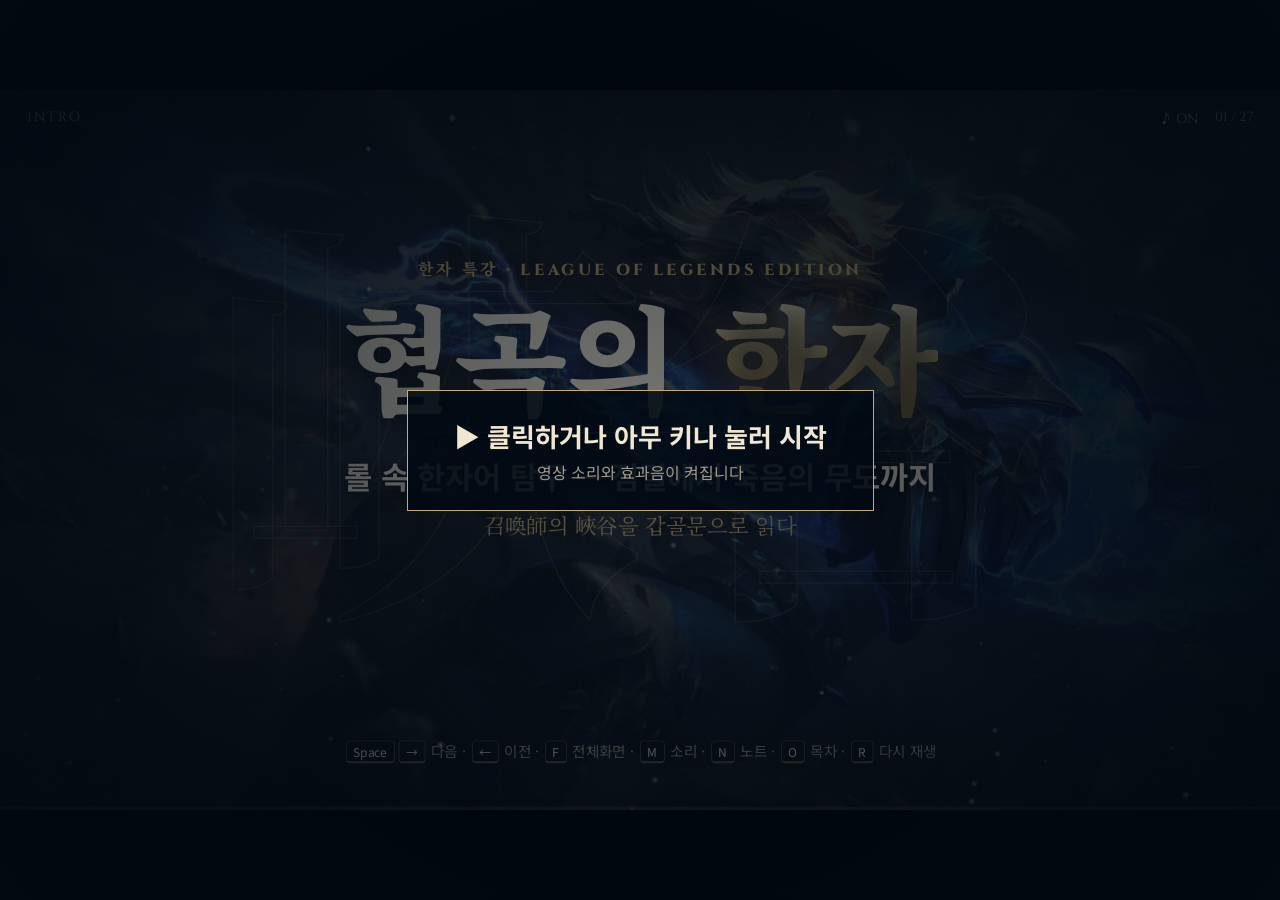
==== lol-hanja/index.html @ 1fd892d0 "Add LoL hanja lecture deck (롤 속 한자어 탐구) Browser-based presentation that layers particle, flash and s" ====
<!doctype html>
<html lang="ko">
<head>
<meta charset="utf-8">
<meta name="viewport" content="width=device-width, initial-scale=1">
<title>협곡의 한자 — 롤 속 한자어 탐구</title>
<link rel="preconnect" href="https://fonts.googleapis.com">
<link rel="preconnect" href="https://fonts.gstatic.com" crossorigin>
<link href="https://fonts.googleapis.com/css2?family=Cinzel:wght@600;800&family=Noto+Sans+KR:wght@400;500;700;900&family=Noto+Serif+KR:wght@500;700;900&display=swap" rel="stylesheet">
<link rel="stylesheet" href="css/deck.css">
</head>
<body>
<div id="viewport">
<div id="stage">
<div id="shaker">
<div id="scenes">

<!-- ═══════════════════════════ INTRO ═══════════════════════════ -->

<section class="scene" data-id="title" data-title="타이틀" data-chapter="INTRO">
  <div class="bg">
    <img class="full kb" src="assets/img/splash_ezreal.jpg" alt="">
    <div class="shade s-title"></div>
  </div>
  <div class="fg">
    <div class="title-wm">峽谷</div>
    <div class="title-wrap">
      <div class="kicker rise" style="--d:.2s">한자 특강 · LEAGUE OF LEGENDS EDITION</div>
      <h1 class="title rise" style="--d:.5s">협곡의 <span class="gold">한자</span></h1>
      <div class="hexline grow" style="--d:1s"></div>
      <p class="subtitle rise" style="--d:1.2s">롤 속 한자어 탐구 — 점멸에서 죽음의 무도까지</p>
      <p class="tagline rise" style="--d:1.5s">召喚師의 峽谷을 갑골문으로 읽다</p>
    </div>
    <div class="keys rise" style="--d:2.2s"><kbd>Space</kbd><kbd>→</kbd> 다음 · <kbd>←</kbd> 이전 · <kbd>F</kbd> 전체화면 · <kbd>M</kbd> 소리 · <kbd>N</kbd> 노트 · <kbd>O</kbd> 목차 · <kbd>R</kbd> 다시 재생</div>
  </div>
  <aside class="notes">오늘은 게임 속 이름에 숨은 한자를 3,000년 전 갑골문까지 거슬러 올라가 봅니다. 소환사의 협곡 = 召喚師(소환사)의 峽谷(협곡). 첫 키 입력부터 영상 소리와 효과음이 켜집니다.</aside>
</section>

<section class="scene" data-id="hook" data-title="오늘의 질문" data-chapter="INTRO">
  <div class="bg">
    <div class="wall">
      <video src="assets/video/flash.mp4" muted playsinline loop preload="auto"></video>
      <video src="assets/video/ignite.mp4" muted playsinline loop preload="auto"></video>
      <video src="assets/video/ghost.mp4" muted playsinline loop preload="auto"></video>
      <video src="assets/video/viego_q.mp4" muted playsinline loop preload="auto"></video>
      <video src="assets/video/katarina_r.mp4" muted playsinline loop preload="auto"></video>
      <video src="assets/video/rengar_p.mp4" muted playsinline loop preload="auto"></video>
    </div>
    <div class="shade s-wall"></div>
  </div>
  <div class="fg">
    <div class="kicker abs rise" style="left:140px;top:120px">오늘의 질문</div>
    <h2 class="h1 abs rise" style="left:140px;top:170px;--d:.15s">매 판 쓰는 그 이름들,<br><span class="gold">왜</span> 그렇게 부를까?</h2>
    <ol class="qs">
      <li class="rise" style="--d:.7s"><img src="assets/img/spell_flash.png" alt=""><span>‘<b>점멸</b>’은 무엇이 켜지고 꺼진다는 걸까?</span></li>
      <li class="rise" style="--d:1.1s"><img src="assets/img/spell_ghost.png" alt=""><span><b>유체화</b>의 ‘유(幽)’는 왜 유령의 ‘유’일까?</span></li>
      <li class="rise" style="--d:1.5s"><img src="assets/img/item_botrk.png" alt=""><span>몰락한 왕의 ‘<b>검</b>’, 왜 ‘도’가 아닐까?</span></li>
      <li class="rise" style="--d:1.9s"><img src="assets/img/item_deathsdance.png" alt=""><span>죽음의 무도의 ‘<b>도</b>’는 칼일까?</span></li>
      <li class="rise" style="--d:2.3s"><img src="assets/img/spell_smite.png" alt=""><span>‘<b>갱</b>’과 ‘<b>로밍</b>’은 어디서 온 말일까?</span></li>
    </ol>
  </div>
  <aside class="notes">학생들에게 하나씩 물어보고 짐작을 들어본 뒤 넘어가세요. 마지막 퀴즈에서 다시 확인합니다.</aside>
</section>

<section class="scene" data-id="oracle" data-title="갑골문이란?" data-chapter="INTRO">
  <div class="bg">
    <img class="full kb" src="assets/img/photo_plastron.jpg" alt="" style="--kb-o:60% 50%">
    <div class="shade s-left"></div>
  </div>
  <div class="fg">
    <div class="panel abs rise" style="left:110px;top:140px;width:780px">
      <div class="kicker">먼저, 갑골문이란?</div>
      <div class="hz-row"><span class="hz l">甲</span><span class="hz l">骨</span><span class="hz l">文</span></div>
      <div class="reads"><span>껍데기 <b>갑</b></span><span>뼈 <b>골</b></span><span>글월 <b>문</b></span></div>
      <p class="body">약 3,200년 전 중국 상(商)나라 왕실은 거북 배딱지와 소 어깨뼈에 홈을 파고 불로 지졌습니다. ‘톡’ 하고 갈라진 <em>금</em>을 보고 하늘의 뜻을 점친 뒤, 그 내용을 뼈에 새겼죠. 지금까지 남은 <b>가장 오래된 한자</b>입니다.</p>
    </div>
    <figure class="gcard abs" data-step="1" style="left:1010px;top:250px">
      <div class="gbox"><i class="g" data-g="卜-oracle"></i></div>
      <figcaption><b><span class="hz s">卜</span> 점 복</b>갈라진 금의 모양.<br>‘복’ 하고 터지는 소리를 본떴다는 설도 있다.</figcaption>
    </figure>
    <figure class="gcard abs" data-step="2" style="left:1420px;top:250px">
      <div class="gbox"><i class="g" data-g="占-oracle"></i></div>
      <figcaption><b><span class="hz s">占</span> 점칠 점</b>卜(금) + 口(입)<br>→ 금을 읽고 말로 풀다</figcaption>
    </figure>
    <div class="callout abs" data-step="3" style="left:1010px;top:820px;width:780px">이 <b class="hz-in">占</b>, 잠시 후 <b>점멸(點滅)</b>에서 다시 만납니다 →</div>
    <div class="src">사진: Shang Tortoise Plastron Oracle Bone — Gary Todd, CC0 (Wikimedia Commons)</div>
  </div>
  <aside class="notes">卜(복)은 거북 껍데기가 갈라진 금 모양 그대로입니다. 화면에 금이 가는 효과가 바로 그 금. 占(점)은 그 금(卜)을 보고 입(口)으로 풀이한다는 뜻 — 오늘 첫 글자 點(점)의 소리 부분이 됩니다.</aside>
</section>

<!-- ═══════════════════════════ CHAPTER 1 ═══════════════════════════ -->

<section class="scene" data-id="ch1" data-title="CH.1 소환사 주문" data-chapter="CH.1 소환사 주문" data-trans="flash">
  <div class="bg">
    <div class="tri">
      <div><video src="assets/video/flash.mp4" muted playsinline loop preload="auto"></video></div>
      <div><video src="assets/video/ignite.mp4" muted playsinline loop preload="auto"></video></div>
      <div><video src="assets/video/ghost.mp4" muted playsinline loop preload="auto"></video></div>
    </div>
    <div class="shade s-chapter"></div>
  </div>
  <div class="fg">
    <div class="chapter">
      <div class="ch-no rise">CHAPTER 1</div>
      <h2 class="ch-title rise" style="--d:.2s">소환사 주문</h2>
      <div class="ch-hz rise" style="--d:.4s">召喚師 呪文</div>
      <div class="ch-items">
        <div class="rise" style="--d:.7s"><img src="assets/img/spell_flash.png" alt=""><b>점멸</b><span>點滅</span></div>
        <div class="rise" style="--d:.9s"><img src="assets/img/spell_ignite.png" alt=""><b>점화</b><span>點火</span></div>
        <div class="rise" style="--d:1.1s"><img src="assets/img/spell_ghost.png" alt=""><b>유체화</b><span>幽體化</span></div>
      </div>
      <p class="ch-note" data-step="1">召 부를 소 · 喚 부를 환 · 師 스승 사 → <b>불러내는 사람</b>, 그래서 ‘소환사’</p>
    </div>
  </div>
  <aside class="notes">소환사 주문은 챔피언 스킬과 별개로 소환사(플레이어)가 고르는 두 개의 주문입니다. 召喚(소환)은 ‘불러내다’, 師(사)는 그 일을 하는 사람.</aside>
</section>

<section class="scene" data-id="flash" data-title="점멸 點滅" data-chapter="CH.1 소환사 주문">
  <div class="bg">
    <video class="main" src="assets/video/flash.mp4" data-audio muted playsinline loop preload="auto" style="--z:1.32;--ox:74%;--oy:52%"></video>
    <div class="shade s-bottom"></div>
  </div>
  <div class="fg">
    <div class="stamp-wrap abs" style="right:140px;top:150px">
      <div class="hz xl stamp">點滅</div>
      <div class="reads big" data-step="1"><span>(불을) 켤 <b>점</b></span><span>꺼질 <b>멸</b></span></div>
    </div>
    <div class="callout abs" data-step="2" style="right:140px;top:640px;width:760px">불이 <b>켜졌다(點)</b> <b>꺼졌다(滅)</b> 하는 것 — 곧 ‘<b class="gold">깜빡임</b>’</div>
    <div class="lt rise" style="--d:.3s">
      <img class="lt-icon" src="assets/img/spell_flash.png" alt="">
      <div><div class="lt-name">점멸 <small>Flash</small></div><div class="lt-desc">커서 방향으로 짧은 거리를 순간이동</div></div>
    </div>
  </div>
  <aside class="notes">영상 2초쯤, 챔피언이 벽 너머로 ‘깜빡’ 사라졌다 나타나는 순간에 맞춰 섬광이 터집니다. 點은 ‘불을 켜다’, 滅은 ‘불이 꺼지다’. 켜졌다 꺼졌다 = 깜빡임.</aside>
</section>

<section class="scene" data-id="dian" data-title="點 = 黑 + 占" data-chapter="CH.1 소환사 주문">
  <div class="bg">
    <video class="main dim" src="assets/video/flash.mp4" muted playsinline loop preload="auto"></video>
    <div class="shade s-dark"></div>
  </div>
  <div class="fg">
    <div class="kicker abs rise" style="left:120px;top:80px">한 글자씩 해부하기 ①</div>
    <h2 class="h2 abs rise" style="left:120px;top:120px;--d:.15s"><span class="hz-in">點</span> 점 점 = <span class="hz-in">黑</span> + <span class="hz-in">占</span></h2>
    <div class="eq abs" style="left:120px;top:270px;right:120px">
      <div class="gcol" data-step="1">
        <div class="gpair">
          <figure class="gcard sm"><div class="gbox"><i class="g" data-g="黑-oracle"></i></div><figcaption>갑골문</figcaption></figure>
          <figure class="gcard sm"><div class="gbox"><i class="g" data-g="黑-bronze"></i></div><figcaption>금문</figcaption></figure>
        </div>
        <div class="ghead"><span class="hz m">黑</span>검을 흑</div>
        <p>금문은 얼굴에 <b>먹물 점</b>이 찍힌 사람(묵형 墨刑)으로 보는 해석이 많고, 《설문》은 ‘불길이 굴뚝을 그을린 빛’이라 풀이</p>
      </div>
      <div class="op" data-step="2">+</div>
      <div class="gcol" data-step="2">
        <figure class="gcard sm"><div class="gbox"><i class="g" data-g="占-oracle"></i></div><figcaption>갑골문</figcaption></figure>
        <div class="ghead"><span class="hz m">占</span>점칠 점</div>
        <p>아까 본 바로 그 글자.<br>여기서는 <b>소리 ‘점’</b>을 맡는다</p>
      </div>
      <div class="op" data-step="3">=</div>
      <div class="gcol hero" data-step="3">
        <figure class="gcard sm"><div class="gbox"><i class="g" data-g="點-seal"></i></div><figcaption>소전</figcaption></figure>
        <div class="ghead"><span class="hz m">點</span>점 점</div>
        <p>《설문》 點, 小黑也<br>— ‘<b>작고 검은 점</b>’</p>
        <div class="ink"></div>
      </div>
    </div>
    <div class="chain abs" data-step="4" style="left:120px;right:120px;bottom:80px">
      <span>작고 검은 <b>점</b></span><i>→</i><span>점을 <b>콕</b> 찍다</span><i>→</i><span>불씨를 <b>콕</b> 대다</span><i>→</i><span class="hl"><b>불을 켜다 · 붙이다</b><small>點燈 점등 · 點火 점화</small></span>
    </div>
  </div>
  <aside class="notes">點은 뜻을 맡은 黑(검다)과 소리를 맡은 占(점)이 합친 형성자. 본뜻은 ‘작고 검은 점’. 점을 콕 찍듯 불씨를 갖다 대는 데서 ‘불을 켜다·붙이다’라는 뜻이 나왔다고 풀어 주면 이해가 쉽습니다. 點은 갑골문에는 없고 소전부터 보입니다.</aside>
</section>

<section class="scene" data-id="mie" data-title="滅 = 氵 + 烕" data-chapter="CH.1 소환사 주문">
  <div class="bg">
    <video class="main dim" src="assets/video/ignite.mp4" muted playsinline loop preload="auto"></video>
    <div class="shade s-dark"></div>
  </div>
  <div class="fg">
    <div class="kicker abs rise" style="left:120px;top:80px">한 글자씩 해부하기 ②</div>
    <h2 class="h2 abs rise" style="left:120px;top:120px;--d:.15s"><span class="hz-in">滅</span> 꺼질 멸 = 氵(물) + <span class="hz-in">烕</span>(<span class="hz-in">戌</span> + <span class="hz-in">火</span>)</h2>
    <div class="flow5 abs" style="left:100px;right:100px;top:300px">
      <figure class="gcard" data-step="1"><div class="gbox"><i class="g" data-g="火-oracle"></i></div><figcaption><b><span class="hz s">火</span> 불 화</b>타오르는 불꽃</figcaption></figure>
      <div class="op" data-step="2">+</div>
      <figure class="gcard" data-step="2"><div class="gbox"><i class="g" data-g="戌-oracle"></i></div><figcaption><b><span class="hz s">戌</span> 개 술</b>본래는<br><b>도끼날 무기</b> 모양</figcaption></figure>
      <div class="op" data-step="2">=</div>
      <figure class="gcard" data-step="2"><div class="gbox"><i class="g" data-g="滅-bronze"></i></div><figcaption><b>烕 · 滅의 금문</b>아직 물이 없다! 火 + 戌<br>《설문》 “烕은 꺼짐(滅)이다”</figcaption></figure>
      <div class="op" data-step="3">+ 氵</div>
      <figure class="gcard hero" data-step="3"><div class="gbox"><i class="g" data-g="滅-seal"></i></div><figcaption><b><span class="hz s">滅</span> 꺼질 멸 (소전)</b>물(氵)로 불을 끄다<br>→ 꺼지다 · 사라지다</figcaption></figure>
    </div>
    <div class="callout abs" data-step="4" style="left:100px;right:100px;bottom:80px;text-align:center">消滅 소멸 · 滅亡 멸망 · <b>全滅 전멸</b> — 한타 끝에 뜨는 ‘<b class="gold">ACE</b>’가 바로 적 팀 전멸!</div>
  </div>
  <aside class="notes">滅의 금문에는 아직 물이 없습니다(烕 = 火 + 戌). 戌은 지금은 ‘개 술’이지만 원래 도끼 같은 무기 모양. 불을 쳐서 끈다는 그림으로 풀이하기도 합니다. 소전에서 氵(물)이 더해져 ‘물로 불을 끄다’가 분명해졌습니다. 2단계에서 불, 3단계에서 비가 내려 불이 꺼지는 효과가 나옵니다.</aside>
</section>

<section class="scene" data-id="blink" data-title="點滅 = 깜빡임" data-chapter="CH.1 소환사 주문">
  <div class="bg">
    <video class="main" src="assets/video/flash.mp4" data-audio muted playsinline loop preload="auto" style="--z:1.32;--ox:74%;--oy:52%"></video>
    <div class="shade s-center"></div>
  </div>
  <div class="fg">
    <div class="neon-wrap">
      <div class="neon a"><span class="hz">點</span><small>ON</small></div>
      <div class="neon b"><span class="hz">滅</span><small>OFF</small></div>
    </div>
    <p class="lead center abs rise" style="left:0;right:0;top:600px;--d:.4s">點滅 = 켜짐 + 꺼짐 = <b class="gold">깜빡임</b></p>
    <div class="callout abs light-row" data-step="1" style="left:300px;right:300px;top:720px">
      <div class="signal"><i></i><i></i><i></i></div>
      <span>도로 위 <b>‘황색 점멸등’</b>의 그 점멸도 같은 한자!</span>
    </div>
    <div class="callout abs" data-step="2" style="left:300px;right:300px;top:860px;text-align:center">영어 <b>Flash</b>는 ‘번쩍!’, 한국어 <b>점멸</b>은 ‘깜빡!’ — 같은 순간을 다르게 본 이름</div>
  </div>
  <aside class="notes">교차로의 황색 점멸 신호를 떠올리게 하면 바로 와닿습니다. 영어 이름은 빛(번쩍), 한국어 이름은 켜짐·꺼짐(깜빡)에 주목했다는 점도 비교해 보세요.</aside>
</section>

<section class="scene" data-id="ignite" data-title="점화 點火" data-chapter="CH.1 소환사 주문" data-trans="burn">
  <div class="bg">
    <video class="main" src="assets/video/ignite.mp4" data-audio muted playsinline loop preload="auto" style="--z:1.35;--ox:66%;--oy:58%"></video>
    <div class="shade s-bottom fire"></div>
  </div>
  <div class="fg">
    <div class="stamp-wrap abs" style="right:140px;top:150px">
      <div class="hz xl stamp fire">點火</div>
      <div class="reads big" data-step="1"><span>(불을) 붙일 <b>점</b></span><span>불 <b>화</b></span></div>
    </div>
    <div class="callout abs" data-step="2" style="right:140px;top:640px;width:760px">어? <b class="hz-in">點</b>이 또 나왔다! 점멸의 點 = 점화의 點<br>— ‘불을 <b>켜다 · 붙이다</b>’</div>
    <div class="callout abs" data-step="3" style="right:140px;top:820px;width:760px">생활 속: 점화 플러그 · 성화 점화 · <b>점등(點燈)</b></div>
    <div class="lt rise" style="--d:.3s">
      <img class="lt-icon" src="assets/img/spell_ignite.png" alt="">
      <div><div class="lt-name">점화 <small>Ignite</small></div><div class="lt-desc">적에게 불을 붙여 지속 피해 + 치유 감소</div></div>
    </div>
  </div>
  <aside class="notes">점화 = 불(火)을 붙이다(點). 방금 배운 點이 그대로 다시 나온다는 걸 학생들이 먼저 발견하게 해 보세요.</aside>
</section>

<section class="scene" data-id="huo" data-title="火 vs 山" data-chapter="CH.1 소환사 주문">
  <div class="bg">
    <img class="full kb heat" src="assets/img/splash_brand.jpg" alt="">
    <div class="shade s-dark"></div>
  </div>
  <div class="fg">
    <div class="kicker abs rise" style="left:120px;top:80px">갑골문 퀴즈</div>
    <h2 class="h2 abs rise" style="left:120px;top:120px;--d:.15s">둘 중 <span class="fire-t">‘불(火)’</span>은 어느 쪽일까?</h2>
    <div class="duo abs" data-until="2" style="left:0;right:0;top:290px">
      <figure class="gcard lg" data-k="A"><div class="gbox"><i class="g" data-g="山-oracle"></i></div>
        <figcaption><em class="tag">A</em><span data-step="1"><b><span class="hz s">山</span> 메 산</b>바닥이 <b>평평</b> — 솟은 봉우리 셋</span></figcaption></figure>
      <figure class="gcard lg answer" data-k="B"><div class="gbox"><i class="g" data-g="火-oracle"></i></div>
        <figcaption><em class="tag">B</em><span data-step="1"><b><span class="hz s">火</span> 불 화</b>바닥이 <b>둥긂</b> — 날름대는 불꽃</span></figcaption></figure>
    </div>
    <div class="evo abs" data-step="2" style="left:0;right:0;top:300px">
      <figure class="gcard"><div class="gbox"><i class="g" data-g="火-oracle"></i></div><figcaption>갑골문</figcaption></figure><i>→</i>
      <figure class="gcard"><div class="gbox"><i class="g" data-g="火-bronze"></i></div><figcaption>금문</figcaption></figure><i>→</i>
      <figure class="gcard"><div class="gbox"><i class="g" data-g="火-seal"></i></div><figcaption>소전</figcaption></figure><i>→</i>
      <figure class="gcard modern"><div class="gbox"><span class="hz">火</span></div><figcaption>해서(오늘날)</figcaption></figure>
    </div>
    <div class="callout abs" data-step="3" style="left:240px;right:240px;bottom:90px;text-align:center">너무 닮은 이 둘… 실제로 <b>火가 山으로 바뀌어 버린 글자</b>가 있습니다. <span class="gold">→ 유체화에서 계속</span></div>
  </div>
  <aside class="notes">갑골문에서 火와 山은 헷갈릴 만큼 닮았습니다. 山은 바닥이 평평한 산봉우리, 火는 아래가 둥글게 타오르는 불꽃. 학생들에게 A/B를 고르게 한 뒤 공개하세요. 마지막 줄은 幽(유)의 복선입니다.</aside>
</section>

<section class="scene" data-id="ghost" data-title="유체화 幽體化" data-chapter="CH.1 소환사 주문" data-trans="glitch">
  <div class="bg">
    <video class="main" src="assets/video/ghost.mp4" data-audio muted playsinline loop preload="auto" style="--z:1.4;--ox:58%;--oy:50%"></video>
    <div class="shade s-bottom ghost"></div>
  </div>
  <div class="fg">
    <div class="stamp-wrap abs" style="right:120px;top:150px">
      <div class="hz xl ghosty" data-text="幽體化">幽體化</div>
      <div class="reads big three" data-step="1"><span>그윽할 <b>유</b></span><span>몸 <b>체</b></span><span>될 <b>화</b></span></div>
    </div>
    <div class="callout abs" data-step="2" style="right:120px;top:640px;width:820px">직역하면 ‘<b class="ghost-t">희미한 몸이 되다</b>’<br>그런데 왜 <b class="hz-in">幽</b>가 ‘희미하다’는 뜻일까?</div>
    <div class="lt rise" style="--d:.3s">
      <img class="lt-icon" src="assets/img/spell_ghost.png" alt="">
      <div><div class="lt-name">유체화 <small>Ghost</small></div><div class="lt-desc">이동 속도 증가 + 유닛과 부딪히지 않고 통과</div></div>
    </div>
  </div>
  <aside class="notes">영상 4초쯤 주문이 발동하면 푸른 기운이 퍼집니다. 유체화 상태(Ghosted)에서는 미니언·챔피언과 충돌하지 않고 지나갈 수 있습니다 — 말 그대로 유령의 몸.</aside>
</section>

<section class="scene" data-id="you" data-title="幽 — 희미한 불빛" data-chapter="CH.1 소환사 주문">
  <div class="bg">
    <video class="main dim2" src="assets/video/karthus_p.mp4" muted playsinline loop preload="auto"></video>
    <div class="shade s-dark"></div>
  </div>
  <div class="fg">
    <div class="kicker abs rise" style="left:120px;top:80px">한 글자씩 해부하기 ③</div>
    <h2 class="h2 abs rise" style="left:120px;top:120px;--d:.15s"><span class="hz-in">幽</span> 그윽할 유 — 실처럼 가느다란 불빛</h2>
    <figure class="gcard xl recon abs rise" style="left:140px;top:270px;--d:.4s">
      <div class="gbox"><i class="g fire-g" data-g="幽-recon"></i><i class="g mtn-g" data-g="幽-recon-mountain"></i><div class="candle"></div></div>
      <figcaption><b>갑골문 구성</b><span class="swap-a">幺幺(실타래 둘) + <b class="fire-t">火</b>(불)</span><span class="swap-b">幺幺(실타래 둘) + <b class="gold">山</b>(산)?!</span><small>※ 갑골문 자형 구성을 재현한 그림</small></figcaption>
    </figure>
    <div class="explain abs rise" style="left:760px;top:300px;width:1040px;--d:.7s">
      <div class="flow">
        <span>가는 실 같은<br><b>희미한 불빛</b></span><i>→</i><span>어둑하다</span><i>→</i><span>깊숙하다<br>그윽하다</span><i>→</i><span>보이지 않는 곳<br><b>저승(幽冥)</b></span>
      </div>
    </div>
    <div class="row abs" data-step="1" style="left:760px;top:540px;gap:36px">
      <figure class="gcard"><div class="gbox"><i class="g" data-g="幽-seal"></i></div><figcaption><b>소전의 幽</b>아래가 <b>山</b>으로!</figcaption></figure>
      <p class="body" style="width:600px;margin-top:30px">닮은꼴 <b class="fire-t">火</b>가 후대에 <b class="gold">山</b>으로 바뀌어 버렸습니다.<br><span class="muted">아까 퀴즈의 그 쌍둥이!</span></p>
    </div>
    <div class="callout abs" data-step="2" style="left:140px;right:120px;bottom:70px;text-align:center"><b class="hz-in">幽</b>靈 유령 — 영어 <b class="ghost-t">Ghost</b>! · <b class="hz-in">幽</b>閉 유폐 · 深山<b class="hz-in">幽</b>谷 심산유곡</div>
  </div>
  <aside class="notes">幽의 갑골문·금문은 실타래 두 개(幺幺) 아래 불(火)이 있는 모양 — 가는 실처럼 희미한 불빛입니다. 그래서 어둡다·그윽하다·저승이라는 뜻이 생겼고, 후대 글꼴에서 火가 닮은꼴인 山으로 바뀌었습니다. 위키미디어에 幽의 갑골문 그림이 없어, 실제 火 갑골문 위에 실타래를 얹어 구성을 재현한 그림임을 꼭 밝혀 주세요. 배경은 죽은 뒤 영혼 상태로 싸우는 카서스의 패시브.</aside>
</section>

<section class="scene" data-id="tihua" data-title="體 · 化" data-chapter="CH.1 소환사 주문">
  <div class="bg">
    <video class="main dim2" src="assets/video/hecarim_e.mp4" muted playsinline loop preload="auto"></video>
    <div class="shade s-dark"></div>
  </div>
  <div class="fg">
    <div class="kicker abs rise" style="left:120px;top:80px">한 글자씩 해부하기 ④</div>
    <h2 class="h2 abs rise" style="left:120px;top:120px;--d:.15s"><span class="hz-in">體</span> 몸 체 · <span class="hz-in">化</span> 될 화</h2>
    <div class="half abs" data-step="1" style="left:120px;top:260px;width:800px">
      <div class="ghead big"><span class="hz m">體</span>= 骨 + 豊</div>
      <div class="row" style="gap:28px">
        <figure class="gcard sm bone"><div class="gbox"><i class="g" data-g="骨-oracle"></i></div><figcaption><b><span class="hz s">骨</span> 뼈 골</b>점치던 그 <b>뼈</b> 모양</figcaption></figure>
        <figure class="gcard sm"><div class="gbox"><i class="g" data-g="豊-oracle"></i></div><figcaption><b><span class="hz s">豊</span> 제사 그릇</b>제기에 옥을 담은 꼴<br>여기서는 <b>소리</b> 담당</figcaption></figure>
      </div>
      <p class="body">→ <b>뼈대를 갖춘 몸</b>, 신체(身體)</p>
    </div>
    <div class="half abs" data-step="2" style="left:1000px;top:260px;width:800px">
      <div class="ghead big"><span class="hz m">化</span>= 人 + 거꾸로 선 人</div>
      <div class="row flipper" style="gap:20px;align-items:center">
        <figure class="gcard sm"><div class="gbox"><i class="g" data-g="人-oracle"></i></div><figcaption>바로 선 사람</figcaption></figure>
        <figure class="gcard sm flip"><div class="gbox"><i class="g" data-g="人-oracle"></i></div><figcaption>뒤집힌 사람</figcaption></figure>
        <i class="arrow">→</i>
        <figure class="gcard sm hero"><div class="gbox"><i class="g" data-g="化-oracle"></i></div><figcaption><b><span class="hz s">化</span> 갑골문</b></figcaption></figure>
      </div>
      <p class="body">뒤집히다 → 바뀌다 → <b>~이 되다</b> (變化 변화 · 淨化 정화)</p>
    </div>
    <div class="banner abs" data-step="3" style="left:120px;right:120px;bottom:70px">
      <span><b class="hz-in">幽</b> 희미한</span><i>+</i><span><b class="hz-in">體</b> 몸</span><i>+</i><span><b class="hz-in">化</b> 이 되다</span><i>=</i><span class="ghost-t big">유령처럼 스르륵 통과하는 몸</span>
    </div>
  </div>
  <aside class="notes">體는 뜻을 맡은 骨(뼈)과 소리를 맡은 豊(례)으로 이루어진 형성자입니다. 骨의 갑골문은 점칠 때 쓰던 뼈 모양 그대로라 도입부와 연결됩니다. 化는 바로 선 사람과 거꾸로 선 사람을 나란히 그려 ‘뒤바뀜’을 나타낸 글자. 세 글자를 합치면 ‘희미한 몸이 되다’ — 유닛을 통과하는 유체화 효과 그대로입니다.</aside>
</section>

<section class="scene" data-id="quick" data-title="나머지 주문 속성 해독" data-chapter="CH.1 소환사 주문">
  <div class="bg">
    <img class="full kb" src="assets/img/splash_karthus.jpg" alt="">
    <div class="shade s-dark2"></div>
  </div>
  <div class="fg">
    <div class="kicker abs rise" style="left:120px;top:80px">보너스 라운드</div>
    <h2 class="h2 abs rise" style="left:120px;top:120px;--d:.15s">나머지 주문도 3초 만에 해독!</h2>
    <div class="spellgrid abs" style="left:120px;right:120px;top:270px">
      <div class="sp" data-reveal="1"><img src="assets/img/spell_smite.png" alt=""><b>강타</b><div class="ans"><span class="hz">強打</span>강할 강 · 칠 타<small>세게 내려치다</small></div></div>
      <div class="sp" data-reveal="2"><img src="assets/img/spell_exhaust.png" alt=""><b>탈진</b><div class="ans"><span class="hz">脫盡</span>벗을 탈 · 다할 진<small>기운이 다 빠져나가다</small></div></div>
      <div class="sp" data-reveal="3"><img src="assets/img/spell_cleanse.png" alt=""><b>정화</b><div class="ans"><span class="hz">淨化</span>깨끗할 정 · 될 화<small>깨끗하게 되다 — <b>化</b> 또 등장!</small></div></div>
      <div class="sp" data-reveal="4"><img src="assets/img/spell_teleport.png" alt=""><b>순간이동</b><div class="ans"><span class="hz">瞬間移動</span>눈 깜짝일 순 · 사이 간 · 옮길 이 · 움직일 동<small>눈 깜짝할 사이에 옮겨 가다</small></div></div>
      <div class="sp" data-reveal="5"><img src="assets/img/spell_heal.png" alt=""><b>회복</b><div class="ans"><span class="hz">回復</span>돌아올 회 · 회복할 복<small>원래대로 돌아오다</small></div></div>
      <div class="sp" data-reveal="6"><img src="assets/img/spell_barrier.png" alt=""><b>방어막</b><div class="ans"><span class="hz">防禦幕</span>막을 방 · 막을 어 · 장막 막<small>막아 주는 장막</small></div></div>
    </div>
  </div>
  <aside class="notes">카드를 하나씩 뒤집기 전에 학생들에게 먼저 뜻을 짐작하게 하세요. 淨化의 化는 방금 배운 그 化입니다.</aside>
</section>

<!-- ═══════════════════════════ CHAPTER 2 ═══════════════════════════ -->

<section class="scene" data-id="ch2" data-title="CH.2 아이템 속 무기" data-chapter="CH.2 아이템" data-trans="flash">
  <div class="bg">
    <img class="full kb" src="assets/img/splash_viego.jpg" alt="">
    <div class="shade s-chapter"></div>
  </div>
  <div class="fg">
    <div class="chapter">
      <div class="ch-no rise">CHAPTER 2</div>
      <h2 class="ch-title rise" style="--d:.2s">아이템 속 무기</h2>
      <div class="ch-hz rise" style="--d:.4s">劍 · 刀 · 舞蹈</div>
      <div class="ch-items">
        <div class="rise" style="--d:.7s"><img src="assets/img/item_botrk.png" alt=""><b>몰락한 왕의 검</b><span>劍</span></div>
        <div class="rise" style="--d:.9s"><img src="assets/img/item_deathsdance.png" alt=""><b>죽음의 무도</b><span>舞蹈</span></div>
      </div>
    </div>
  </div>
  <aside class="notes">두 번째 장은 아이템 이름 속 무기 한자입니다. 검과 도는 무엇이 다를까?</aside>
</section>

<section class="scene" data-id="botrk" data-title="몰락한 왕의 검" data-chapter="CH.2 아이템">
  <div class="bg">
    <video class="main" src="assets/video/viego_q.mp4" muted playsinline loop preload="auto" style="--z:1.15;--ox:60%;--oy:45%"></video>
    <div class="shade s-right"></div>
  </div>
  <div class="fg">
    <div class="itemcard abs rise" style="right:140px;top:110px">
      <img src="assets/img/item_botrk.png" alt="">
      <div>
        <div class="lt-name">몰락한 왕의 검</div>
        <div class="lt-desc">Blade of the Ruined King</div>
        <div class="muted small">※ 배경: 비에고의 Q 스킬 이름도 ‘몰락한 왕의 검’</div>
      </div>
    </div>
    <div class="chips abs" data-step="1" style="right:140px;top:330px;width:900px">
      <div class="chip"><span class="hz">沒落</span><b>빠질 몰 · 떨어질 락</b><small>물에 잠기듯 가라앉다 → 무너지다</small></div>
      <div class="chip"><figure class="gcard xs"><div class="gbox"><i class="g" data-g="王-oracle"></i></div></figure><span class="hz">王</span><b>임금 왕</b><small>갑골문은 큰 <b>도끼날</b> — 권력의 상징</small></div>
      <div class="chip hl"><span class="hz">劍</span><b>칼 검</b><small>오늘의 주인공</small></div>
    </div>
    <div class="bigq abs glitch-in" data-step="2" style="right:140px;top:790px">그런데 왜 ‘<b class="hz-in">刀</b> 도’가 아니라 ‘<b class="hz-in gold">劍</b> 검’일까?</div>
  </div>
  <aside class="notes">몰락(沒落)은 물에 빠지듯 가라앉아 무너진다는 뜻. 王의 갑골문은 큰 도끼날 모양으로, 권력의 상징으로 풀이됩니다. 이제 핵심 질문: 같은 칼인데 왜 ‘검’일까?</aside>
</section>

<section class="scene" data-id="vs" data-title="劍 vs 刀" data-chapter="CH.2 아이템" data-trans="flash">
  <div class="bg">
    <div class="split">
      <div class="l"><img src="assets/img/photo_goujian.jpg" alt=""></div>
      <div class="r"><img src="assets/img/photo_shang_knife.jpg" alt=""></div>
    </div>
    <div class="shade s-vs"></div>
  </div>
  <div class="fg">
    <div class="vs-badge rise">VS</div>
    <div class="vcol l">
      <div class="vhead" data-step="3"><span class="hz l">劍</span><div><b>칼 검</b><small>양날 · 곧은 칼몸</small></div></div>
      <div class="vbody" data-step="3">
        <figure class="gcard sm"><div class="gbox"><i class="g" data-g="劍-seal"></i></div><figcaption>소전 · 갑골문 <b class="no">✕ 없음</b></figcaption></figure>
        <ul>
          <li><b>양날(兩刃)</b> — 양쪽 모두 날</li>
          <li>곧은 칼몸 — <b>찌르기 + 베기</b></li>
          <li>양날 검은 주(周)나라 무렵 등장, 춘추전국시대에 크게 유행 → 상나라 갑골문엔 없다</li>
        </ul>
      </div>
      <div class="vnote" data-step="4">
        <p><b>월왕 구천검</b>(춘추 말) 명문<br><span class="hz-in">越王鳩淺 自作用劍</span><br><small>“월왕 구천이 직접 쓰려고 만든 검”</small></p>
        <p>劍 = <b>僉</b>(다 첨 · 소리) + <b>刃</b>(칼날)</p>
      </div>
    </div>
    <div class="vcol r">
      <div class="vhead" data-step="1"><span class="hz l">刀</span><div><b>칼 도</b><small>외날 · 칼등이 있음</small></div></div>
      <div class="vbody" data-step="1">
        <figure class="gcard sm"><div class="gbox"><i class="g" data-g="刀-oracle"></i></div><figcaption>갑골문 <b class="yes">✓ 있음</b></figcaption></figure>
        <ul>
          <li><b>외날(單刃)</b> — 한쪽만 날, 반대쪽은 칼등</li>
          <li>휘둘러 <b>베기</b>에 강함</li>
          <li>상나라에 이미 청동 칼(사진)이 있었다 → 갑골문에 등장</li>
        </ul>
      </div>
      <div class="vnote" data-step="2">
        <figure class="gcard xs"><div class="gbox"><i class="g" data-g="刃-oracle"></i></div></figure>
        <p><span class="hz-in">刃</span> 칼날 인 = 刀 + <b>점 하나</b><br><small>“날은 바로 여기!”를 가리킨 글자(지사자)</small></p>
      </div>
    </div>
    <div class="verdict abs" data-step="5">
      <div class="xsec"><svg viewBox="0 0 120 40"><path d="M4 20 L60 6 L116 20 L60 34 Z"/></svg><b>劍</b> 양날</div>
      <div class="xsec"><svg viewBox="0 0 120 40"><path d="M4 20 L112 8 L116 14 L116 32 L4 26 Z"/></svg><b>刀</b> 외날</div>
      <p>곧은 <b>양날 대검</b>을 든 몰락한 왕 → <b class="gold">劍</b>이 맞다!</p>
    </div>
    <div class="src">사진: 월왕 구천검 — Windmemories, CC BY-SA 4.0 · 상나라 청동 칼 — Gary Todd, CC0 (Wikimedia Commons)</div>
  </div>
  <aside class="notes">1→2단계: 오른쪽 刀(외날, 갑골문에 이미 있음)와 刃(칼날 위치에 점을 찍은 지사자). 3→4단계: 왼쪽 劍(양날·곧은 칼). 劍은 갑골문에 보이지 않는데, 양날 검이 상나라 이후에야 널리 쓰였기 때문입니다. 월왕 구천검 명문의 마지막 글자가 바로 劍. 5단계: 단면 비교로 정리.</aside>
</section>

<section class="scene" data-id="rift" data-title="협곡 속 검과 도" data-chapter="CH.2 아이템">
  <div class="bg">
    <div class="split vids">
      <div class="l"><video src="assets/video/garen_q.mp4" muted playsinline loop preload="auto"></video></div>
      <div class="r"><video src="assets/video/yasuo_q.mp4" muted playsinline loop preload="auto"></video></div>
    </div>
    <div class="shade s-vs"></div>
  </div>
  <div class="fg">
    <div class="tagbox abs rise" style="left:120px;top:110px"><img src="assets/img/splash_garen.jpg" alt=""><div><b>가렌</b><span>데마시아의 곧은 대검</span><em class="hz-in">→ 劍</em></div></div>
    <div class="tagbox abs rise" style="right:120px;top:110px;--d:.2s"><img src="assets/img/splash_yasuo.jpg" alt=""><div><b>야스오</b><span>한쪽 날의 긴 칼</span><em class="hz-in">→ 刀에 가까움</em></div></div>
    <div class="callout abs" data-step="1" style="left:240px;right:240px;top:620px">
      <div class="icons"><img src="assets/img/item_botrk.png" alt=""><img src="assets/img/item_infinityedge.png" alt=""><img src="assets/img/item_youmuu.png" alt=""></div>
      그런데 롤 아이템의 한국어 이름은 거의 다 ‘<b>검</b>’ — 몰락한 왕의 검 · 무한의 대검 · 요우무의 유령검
    </div>
    <div class="callout abs" data-step="2" style="left:240px;right:240px;top:850px;text-align:center">일상에서는 검과 도를 엄격히 가르지 않는다 — 외날 일본도를 쓰는 무술도 ‘<b class="hz-in">劍道</b> 검도’</div>
  </div>
  <aside class="notes">원칙은 ‘양날 = 劍, 외날 = 刀’이지만, 실제 말에서는 칼 전체를 높여 ‘검’이라 부르는 경우가 많습니다. 검도(劍道)가 대표적인 예.</aside>
</section>

<section class="scene" data-id="dd" data-title="죽음의 무도 — 함정!" data-chapter="CH.2 아이템" data-trans="glitch">
  <div class="bg">
    <video class="main" src="assets/video/katarina_r.mp4" muted playsinline loop preload="auto" style="--z:1.2;--ox:68%;--oy:45%"></video>
    <div class="shade s-right blood"></div>
  </div>
  <div class="fg">
    <div class="itemcard abs rise" style="right:140px;top:110px">
      <img src="assets/img/item_deathsdance.png" alt="">
      <div><div class="lt-name">죽음의 무도</div><div class="lt-desc">Death’s Dance</div></div>
    </div>
    <p class="body abs rise" style="right:140px;top:300px;width:860px;--d:.3s">아이콘은 붉게 휜 칼날… 그렇다면 ‘무도’의 ‘도’는 <b>칼 도(刀)</b>?</p>
    <div class="shatter abs" data-until="1" style="right:200px;top:380px"><span class="hz">刀</span><b>?</b></div>
    <ol class="quiz abs" data-step="1" style="right:140px;top:420px;width:860px">
      <li><em>①</em><span class="hz">武道</span>굳셀 무 · 길 도 <small>무술</small></li>
      <li class="right"><em>②</em><span class="hz">舞蹈</span>춤출 무 · 밟을 도 <small>춤</small></li>
      <li><em>③</em><span class="hz">無道</span>없을 무 · 길 도 <small>도리가 없음</small></li>
    </ol>
    <div class="callout abs reveal" data-step="2" style="right:140px;top:850px;width:860px">Death’s <b>Dance</b> = 죽음의 <b class="red-t">춤</b>!<br>칼(<span class="hz-in">刀</span>)이 아니라 <b>발을 구르는 <span class="hz-in">蹈</span></b>였다</div>
  </div>
  <aside class="notes">모양만 보고 ‘칼 도’라고 짐작하기 쉬운 함정입니다. 영어 이름이 Dance이니 정답은 ② 舞蹈(무도: 춤). 같은 소리 ‘무도’에 武道(무술), 無道(도리가 없음)도 있다는 점을 짚어 주세요. 배경은 칼날을 흩뿌리며 회전하는 카타리나의 궁극기 ‘죽음의 연꽃’.</aside>
</section>

<section class="scene" data-id="wudao" data-title="舞 · 蹈" data-chapter="CH.2 아이템">
  <div class="bg">
    <video class="main dim2" src="assets/video/katarina_r.mp4" muted playsinline loop preload="auto"></video>
    <div class="shade s-dark"></div>
  </div>
  <div class="fg">
    <div class="kicker abs rise" style="left:120px;top:70px">한 글자씩 해부하기 ⑤</div>
    <h2 class="h2 abs rise" style="left:120px;top:110px;--d:.15s"><span class="hz-in">舞</span> 춤출 무 · <span class="hz-in">蹈</span> 밟을 도</h2>
    <div class="evo left abs" style="left:120px;top:250px">
      <figure class="gcard sm dance rise" style="--d:.4s"><div class="gbox"><i class="g" data-g="無-oracle"></i></div><figcaption><b>無 갑골문</b>양손에 술 장식을 든<br>춤추는 사람</figcaption></figure>
      <i class="rise" style="--d:.7s">→<small>無가 ‘없다’로<br>빌려 쓰이자(가차)</small></i>
      <figure class="gcard sm rise" style="--d:.9s"><div class="gbox"><i class="g" data-g="舞-bronze"></i></div><figcaption><b>舞 금문</b>아래에 <b>두 발(舛)</b>을<br>붙여 새로 만듦</figcaption></figure>
      <i class="rise" style="--d:1.1s">→</i>
      <figure class="gcard sm rise" style="--d:1.2s"><div class="gbox"><i class="g" data-g="舞-seal"></i></div><figcaption><b>舞 소전</b></figcaption></figure>
      <i class="rise" style="--d:1.3s">→</i>
      <figure class="gcard sm modern rise" style="--d:1.4s"><div class="gbox"><span class="hz">舞</span></div><figcaption><b>해서</b></figcaption></figure>
    </div>
    <div class="evo left abs" data-step="1" style="left:120px;top:590px">
      <figure class="gcard sm"><div class="gbox"><i class="g" data-g="足-oracle"></i></div><figcaption><b>足 발 족</b>무릎과 발</figcaption></figure>
      <i>+</i>
      <div class="phon"><span class="hz">舀</span><small>소리 ‘도’</small></div>
      <i>=</i>
      <figure class="gcard sm modern"><div class="gbox"><span class="hz">蹈</span></div><figcaption><b>蹈 밟을 도</b>발을 구르다 · 밟다</figcaption></figure>
    </div>
    <div class="sumbox abs" data-step="2" style="right:120px;top:600px;width:640px">
      <p><span class="hz">舞蹈</span></p>
      <p>손을 흔들고(<b>舞</b>) 발을 구르는(<b>蹈</b>) <b class="red-t">춤</b></p>
    </div>
    <div class="callout abs" data-step="3" style="left:120px;right:120px;bottom:50px">
      <img class="inl" src="assets/img/item_phantomdancer.png" alt=""> <b>유령 무희</b>(Phantom Dancer) = <b class="hz-in">幽靈舞姬</b> — 幽도 舞도 이제 읽힌다! · 생상스 「<b>죽음의 무도</b>」(Danse macabre)도 같은 舞蹈
    </div>
  </div>
  <aside class="notes">無는 본래 춤추는 사람을 그린 글자였는데 ‘없다’는 뜻으로 빌려 쓰이게 되자(가차), 춤의 뜻을 지키려고 두 발(舛)을 붙인 舞를 새로 만들었습니다. 蹈는 뜻을 맡은 足(발)과 소리를 맡은 舀(도)의 형성자. 마지막 줄의 유령 무희는 오늘 배운 幽와 舞를 함께 복습하기 좋은 예.</aside>
</section>

<section class="scene" data-id="three" data-title="같은 ‘도’, 다른 한자" data-chapter="CH.2 아이템">
  <div class="bg">
    <img class="full kb" src="assets/img/splash_katarina.jpg" alt="">
    <div class="shade s-dark2"></div>
  </div>
  <div class="fg">
    <div class="kicker abs rise" style="left:120px;top:80px">정리</div>
    <h2 class="h2 abs rise" style="left:120px;top:120px;--d:.15s">같은 ‘도’, 다른 한자</h2>
    <div class="trio abs" style="left:120px;right:120px;top:300px">
      <div class="tcard" data-step="1"><span class="hz">刀</span><b>칼 도</b><p>외날 칼</p><small>短刀 단도 · 面刀 면도</small></div>
      <div class="tcard" data-step="2"><span class="hz">道</span><b>길 도</b><p>길 · 방법 · 수련</p><small>劍道 검도 · 武道 무도</small></div>
      <div class="tcard red" data-step="3"><span class="hz">蹈</span><b>밟을 도</b><p>발을 구르다</p><small>舞蹈 무도 — 죽음의 무도!</small></div>
    </div>
  </div>
  <aside class="notes">‘도’ 소리 하나에 칼(刀), 길(道), 밟다(蹈)가 모두 들어 있습니다. 한글만 보면 헷갈리지만 한자를 보면 바로 구분됩니다.</aside>
</section>

<!-- ═══════════════════════════ BONUS ═══════════════════════════ -->

<section class="scene" data-id="bonus" data-title="BONUS 갱 · 로밍" data-chapter="BONUS" data-trans="glitch">
  <div class="bg">
    <img class="full kb" src="assets/img/splash_rengar.jpg" alt="">
    <div class="shade s-chapter red"></div>
  </div>
  <div class="fg">
    <div class="chapter">
      <div class="ch-no rise">BONUS STAGE</div>
      <h2 class="ch-title rise" style="--d:.2s">갱 · 로밍</h2>
      <div class="ch-hz sm rise" style="--d:.4s">한자는 아니지만 — 협곡의 외래어</div>
    </div>
  </div>
  <aside class="notes">마지막은 한자어가 아닌 영어에서 온 게임 용어입니다. 뜻과 어원, 그리고 왜 그 플레이를 가리키게 됐는지.</aside>
</section>

<section class="scene" data-id="gank" data-title="갱 Gank" data-chapter="BONUS">
  <div class="bg">
    <video class="main" src="assets/video/rengar_p.mp4" muted playsinline loop preload="auto" style="--z:1.15"></video>
    <div class="shade s-right danger"></div>
    <div class="pulse"></div>
  </div>
  <div class="fg">
    <div class="pings"></div>
    <div class="bigword abs rise" style="right:140px;top:90px"><b>갱</b><span>Gank · 갱킹</span></div>
    <div class="callout abs" data-step="1" style="right:140px;top:300px;width:860px">상대 라인에 <b>몰래 합류</b>해 <b>머릿수</b>로 덮쳐 잡는 플레이<br><small class="muted">주로 정글러가 라이너를 도우러 갈 때</small></div>
    <div class="timeline abs" data-step="2" style="right:140px;top:480px;width:860px">
      <div><em>1980s</em><b>미국 속어</b><span>gank = 등쳐 먹다 · 털다<br><small>(1987 N.W.A. 「Dopeman」)</small></span></div>
      <div><em>1990s 후반</em><b>온라인 게임(MMORPG)</b><span>여럿이 약한 플레이어를<br>덮쳐 잡다</span></div>
      <div><em>AOS · 롤</em><b>정글러의 기습</b><span>수적 우위로<br>라인을 무너뜨리다</span></div>
    </div>
    <div class="callout abs" data-step="3" style="right:140px;top:790px;width:860px">어원은 불확실하지만 <b>gang</b>(무리·패거리)에서 왔다는 풀이가 유력 — ‘gang + kill’로 설명하기도 한다. 한국어 ‘<b>갱</b>단’과 소리까지 같아서 ‘<b class="red-t">떼로 덮친다</b>’는 느낌이 그대로!</div>
  </div>
  <aside class="notes">gank는 1980년대 미국 힙합 속어(속여 빼앗다)로 먼저 보이고, 1990년대 후반 온라인 게임에서 ‘여럿이 약한 상대를 덮쳐 잡다’라는 뜻으로 퍼졌습니다(Dictionary.com). Etymonline은 정확한 기원을 미상으로 보되 gang에서 왔을 가능성을 언급합니다. ‘gang + kill’은 널리 퍼진 설명이지만 확정된 어원은 아니라고 말해 주세요.</aside>
</section>

<section class="scene" data-id="roam" data-title="로밍 Roaming" data-chapter="BONUS">
  <div class="bg">
    <video class="main" src="assets/video/tf_r.mp4" muted playsinline loop preload="auto" style="--z:1.1"></video>
    <div class="shade s-right"></div>
  </div>
  <div class="fg">
    <div class="minimap abs rise" style="left:120px;top:150px">
      <svg viewBox="0 0 600 600" aria-label="소환사의 협곡 약도">
        <defs>
          <radialGradient id="mmBg" cx="50%" cy="50%" r="70%"><stop offset="0" stop-color="#16362f"/><stop offset="1" stop-color="#07140f"/></radialGradient>
        </defs>
        <rect width="600" height="600" rx="10" fill="url(#mmBg)"/>
        <path d="M0 0 L600 600" class="mm-river"/>
        <path d="M60 540 L60 60 L540 60" class="mm-lane"/>
        <path d="M60 540 L540 60" class="mm-lane"/>
        <path d="M60 540 L540 540 L540 60" class="mm-lane"/>
        <circle cx="60" cy="540" r="34" class="mm-base blue"/><circle cx="540" cy="60" r="34" class="mm-base red"/>
        <text x="20" y="40" class="mm-t">TOP</text><text x="268" y="292" class="mm-t" transform="rotate(-45 300 300)">MID</text><text x="520" y="590" class="mm-t">BOT</text>
        <path id="roamPath" d="M300 300 C 360 330, 410 380, 430 430 S 470 520, 470 520" class="mm-route"/>
        <g class="mm-champ me"><circle r="20"/><text y="7">나</text>
          <animateMotion begin="0s" dur="2.4s" fill="freeze" calcMode="spline" keyTimes="0;1" keySplines=".5 0 .3 1"><mpath href="#roamPath"/></animateMotion>
        </g>
        <g class="mm-champ foe" transform="translate(500 545)"><circle r="16"/></g>
        <g class="mm-champ foe" transform="translate(445 548)"><circle r="16"/></g>
        <g class="mm-home" transform="translate(300 300)"><circle r="40"/><text y="-52">내 라인(홈)</text></g>
      </svg>
      <div class="mm-label">미드 라이너, 바텀으로 로밍!</div>
    </div>
    <div class="bigword abs rise" style="right:140px;top:90px"><b>로밍</b><span>Roaming</span></div>
    <div class="callout abs" data-step="1" style="right:140px;top:300px;width:880px"><b>roam</b> = 정처 없이 돌아다니다 · 떠돌다<br><small class="muted">중세 영어 romen ← 고대 영어 rāmian ‘돌아다니다’</small></div>
    <div class="phonebox abs" data-step="2" style="right:140px;top:480px;width:880px">
      <div class="phone"><div class="bars"><i></i><i></i><i></i><i></i></div><b class="home">HOME</b><b class="away">ROAMING</b></div>
      <p><b>해외 로밍</b>: 내 통신사 구역(홈)을 벗어나<br>다른 나라 통신사의 망에서 쓰는 것</p>
    </div>
    <div class="callout abs" data-step="3" style="right:140px;top:700px;width:880px"><b>롤 로밍</b>: 내 라인(홈)을 비우고 다른 라인을 돌아다니며 싸움을 거드는 것 <small class="muted">(미드 · 서포터)</small></div>
    <div class="callout abs gold-b" data-step="4" style="right:140px;top:870px;width:880px">로밍 = 돌아다니는 <b>움직임</b>, 갱 = 덮쳐 잡는 <b>행동</b> → “<b class="gold">로밍 가서 갱 친다</b>”</div>
  </div>
  <aside class="notes">휴대폰 해외 로밍과 똑같은 구조입니다: 홈(내 통신사·내 라인)을 떠나 다른 구역에서 활동. 배경은 맵 어디로든 순간이동해 로밍하는 트위스티드 페이트의 궁극기 ‘운명’. 1단계에서 약도 위 로밍 경로가 움직입니다.</aside>
</section>

<!-- ═══════════════════════════ OUTRO ═══════════════════════════ -->

<section class="scene" data-id="quiz" data-title="복습 퀴즈" data-chapter="OUTRO">
  <div class="bg">
    <img class="full kb" src="assets/img/splash_twistedfate.jpg" alt="">
    <div class="shade s-dark2"></div>
  </div>
  <div class="fg">
    <div class="kicker abs rise" style="left:120px;top:80px">복습 퀴즈</div>
    <h2 class="h2 abs rise" style="left:120px;top:120px;--d:.15s">오늘 배운 한자, 맞혀 볼까?</h2>
    <ol class="qa abs" style="left:120px;right:120px;top:270px">
      <li class="rise" style="--d:.3s"><em>Q1</em><p>도로 위 ‘황색 <b>점멸</b>등’의 점멸을 한자로 쓰면?</p><span class="a" data-step="1"><b class="hz">點滅</b> 켜졌다 꺼졌다</span></li>
      <li class="rise" style="--d:.45s"><em>Q2</em><p>양날의 곧은 칼은 <b>劍</b>일까 <b>刀</b>일까?</p><span class="a" data-step="2"><b class="hz">劍</b> 刀는 외날</span></li>
      <li class="rise" style="--d:.6s"><em>Q3</em><p>유령(幽靈)과 유체화(幽體化)의 <b>幽</b>, 갑골문 속 그림은?</p><span class="a" data-step="3">실타래 둘 + <b class="hz">火</b> = 희미한 불빛</span></li>
      <li class="rise" style="--d:.75s"><em>Q4</em><p>죽음의 무도의 ‘<b>도</b>’는?</p><span class="a" data-step="4"><b class="hz">蹈</b> 밟을 도 (舞蹈 = 춤)</span></li>
    </ol>
  </div>
  <aside class="notes">질문마다 학생 답을 들은 뒤 넘기면 정답이 나타납니다.</aside>
</section>

<section class="scene" data-id="finale" data-title="오늘 획득한 한자" data-chapter="OUTRO" data-trans="flash">
  <div class="bg">
    <div class="wall gold">
      <video src="assets/video/viego_q.mp4" muted playsinline loop preload="auto"></video>
      <video src="assets/video/ghost.mp4" muted playsinline loop preload="auto"></video>
      <video src="assets/video/tf_r.mp4" muted playsinline loop preload="auto"></video>
      <video src="assets/video/garen_q.mp4" muted playsinline loop preload="auto"></video>
      <video src="assets/video/ignite.mp4" muted playsinline loop preload="auto"></video>
      <video src="assets/video/bard_e.mp4" muted playsinline loop preload="auto"></video>
    </div>
    <div class="shade s-wall"></div>
  </div>
  <div class="fg">
    <div class="kicker abs rise" style="left:0;right:0;top:90px;text-align:center">VICTORY</div>
    <h2 class="h1 abs rise center" style="left:0;right:0;top:130px;--d:.15s">오늘 획득한 한자</h2>
    <div class="loot abs" style="left:160px;right:160px;top:320px">
      <div class="tile" style="--i:0"><div class="f"><i class="g" data-g="卜-oracle"></i></div><div class="b"><span class="hz">卜</span><small>점 복</small></div></div>
      <div class="tile" style="--i:1"><div class="f"><i class="g" data-g="占-oracle"></i></div><div class="b"><span class="hz">占</span><small>점칠 점</small></div></div>
      <div class="tile" style="--i:2"><div class="f"><i class="g" data-g="點-seal"></i></div><div class="b"><span class="hz">點</span><small>점 점</small></div></div>
      <div class="tile" style="--i:3"><div class="f"><i class="g" data-g="滅-seal"></i></div><div class="b"><span class="hz">滅</span><small>꺼질 멸</small></div></div>
      <div class="tile" style="--i:4"><div class="f"><i class="g" data-g="火-oracle"></i></div><div class="b"><span class="hz">火</span><small>불 화</small></div></div>
      <div class="tile" style="--i:5"><div class="f"><i class="g" data-g="幽-recon"></i></div><div class="b"><span class="hz">幽</span><small>그윽할 유</small></div></div>
      <div class="tile" style="--i:6"><div class="f"><i class="g" data-g="骨-oracle"></i></div><div class="b"><span class="hz">體</span><small>몸 체</small></div></div>
      <div class="tile" style="--i:7"><div class="f"><i class="g" data-g="化-oracle"></i></div><div class="b"><span class="hz">化</span><small>될 화</small></div></div>
      <div class="tile" style="--i:8"><div class="f"><i class="g" data-g="王-oracle"></i></div><div class="b"><span class="hz">王</span><small>임금 왕</small></div></div>
      <div class="tile" style="--i:9"><div class="f"><i class="g" data-g="劍-seal"></i></div><div class="b"><span class="hz">劍</span><small>칼 검</small></div></div>
      <div class="tile" style="--i:10"><div class="f"><i class="g" data-g="刀-oracle"></i></div><div class="b"><span class="hz">刀</span><small>칼 도</small></div></div>
      <div class="tile" style="--i:11"><div class="f"><i class="g" data-g="無-oracle"></i></div><div class="b"><span class="hz">舞</span><small>춤출 무</small></div></div>
      <div class="tile" style="--i:12"><div class="f"><i class="g" data-g="足-oracle"></i></div><div class="b"><span class="hz">蹈</span><small>밟을 도</small></div></div>
    </div>
    <div class="gg abs" data-step="1">GG <small>Good Game — 다음 판에서 만나요!</small></div>
  </div>
  <aside class="notes">각 타일은 옛 글자(갑골문·소전)에서 오늘날의 한자로 뒤집힙니다. 體는 骨, 舞는 無, 蹈는 足의 옛 글자로 대신 보여 줍니다. 다음 단계에서 GG.</aside>
</section>

<section class="scene" data-id="credits" data-title="출처" data-chapter="OUTRO">
  <div class="bg"><div class="shade s-solid"></div></div>
  <div class="fg">
    <div class="credits">
      <h3>출처 · 참고</h3>
      <dl>
        <dt>게임 영상 · 이미지</dt>
        <dd>League of Legends © Riot Games, Inc. 소환사 주문 소개 영상(라이엇 공식 클라이언트 쇼케이스: 점멸·점화·유체화), 챔피언 스킬 영상(라이엇 공식 챔피언 페이지 영상 CDN), 스플래시 아트·아이템·주문 아이콘(CommunityDragon 경유 게임 데이터). Riot Games의 팬 콘텐츠 정책(“Legal Jibber Jabber”)에 따른 비상업적 교육용 사용.</dd>
        <dt>고문자 자형</dt>
        <dd>Wikimedia Commons — Ancient Chinese characters project의 갑골문·금문·소전 SVG(퍼블릭 도메인). 幽의 갑골문은 Commons에 그림이 없어 실제 火·山 갑골문 위에 실타래(幺幺)를 얹어 구성한 재현도.</dd>
        <dt>사진</dt>
        <dd>Shang Tortoise Plastron Oracle Bone — Gary Todd, CC0 · Shang Ox Scapula Oracle Bones — Gary Todd, CC0 · Shang Bronze Knife — Gary Todd, CC0 · Bronze sword used by King Goujian of Yue — Windmemories, CC BY-SA 4.0 (모두 Wikimedia Commons)</dd>
        <dt>참고 자료</dt>
        <dd>《說文解字》 · Wiktionary 한자 항목(幽 · 滅 · 黑 · 劍 · 舞 · 蹈) · Online Etymology Dictionary(gank) · Dictionary.com Slang(gank) · Wiktionary(roam)</dd>
      </dl>
    </div>
  </div>
  <aside class="notes">CC BY-SA 사진(월왕 구천검)은 저작자와 라이선스 표기가 필요합니다. 수업 자료를 배포할 때 이 슬라이드를 함께 포함하세요.</aside>
</section>

</div><!-- /#scenes -->
<canvas id="fx"></canvas>
<canvas id="fxTop"></canvas>
<div id="flash"></div>
<div id="grain"></div>
<div id="hud">
  <div class="hud-chapter"></div>
  <div class="hud-right"><span class="hud-sound" title="M: 소리 켜기/끄기"></span><span class="hud-page"></span></div>
  <div class="hud-bar"><i></i></div>
</div>
</div><!-- /#shaker -->
</div><!-- /#stage -->
</div><!-- /#viewport -->

<div id="overview" hidden><div class="ov-head">목차 <small>O / Esc 닫기</small></div><div class="ov-grid"></div></div>
<div id="notes" hidden></div>
<div id="startgate"><div><b>▶ 클릭하거나 아무 키나 눌러 시작</b><small>영상 소리와 효과음이 켜집니다</small></div></div>

<svg width="0" height="0" style="position:absolute" aria-hidden="true">
  <filter id="heat" x="-5%" y="-5%" width="110%" height="110%">
    <feTurbulence type="fractalNoise" baseFrequency="0.008 0.045" numOctaves="2" seed="4" result="n">
      <animate attributeName="baseFrequency" dur="5s" values="0.008 0.045;0.011 0.06;0.008 0.045" repeatCount="indefinite"/>
    </feTurbulence>
    <feDisplacementMap in="SourceGraphic" in2="n" scale="16" xChannelSelector="R" yChannelSelector="G"/>
  </filter>
  <filter id="inkblot" x="-30%" y="-30%" width="160%" height="160%">
    <feTurbulence type="fractalNoise" baseFrequency="0.05" numOctaves="3" seed="9"/>
    <feDisplacementMap in="SourceGraphic" scale="28"/>
  </filter>
</svg>

<script src="js/glyphs.js"></script>
<script src="js/fx.js"></script>
<script src="js/deck.js"></script>
</body>
</html>
---- lol-hanja/css/deck.css ----
/* 협곡의 한자 — 1920×1080 고정 스테이지를 창 크기에 맞춰 축소/확대한다 */
:root {
  --ink: #010a13;
  --gold1: #f0e6d2;
  --gold2: #c8aa6e;
  --gold3: #c89b3c;
  --gold4: #785a28;
  --hex2: #0ac8b9;
  --ghost: #9fe8ff;
  --red: #e84057;
  --text: #f0e6d2;
  --soft: #d8cfbb;
  --muted: #a09b8c;
  --serif: "Noto Serif KR", "Nanum Myeongjo", "AppleMyungjo", "Songti TC", serif;
  --sans: "Noto Sans KR", "Apple SD Gothic Neo", "Malgun Gothic", sans-serif;
  --deco: "Cinzel", "Noto Serif KR", serif;
}
* { box-sizing: border-box; }
html, body { margin: 0; height: 100%; background: #000; overflow: hidden; }
body { font-family: var(--sans); color: var(--text); -webkit-font-smoothing: antialiased; }

#viewport { position: fixed; inset: 0; cursor: pointer; }
#stage { position: absolute; left: 0; top: 0; width: 1920px; height: 1080px; transform-origin: 0 0; overflow: hidden; background: var(--ink); }
#shaker, #scenes { position: absolute; inset: 0; }

/* 레이어: 배경(1) < 이펙트 캔버스(2) < 글자(3) < 상단 이펙트(4) < 섬광(5) < 그레인(6) < HUD(7) */
.scene { position: absolute; inset: 0; }
.scene > .bg, .scene > .fg { position: absolute; inset: 0; opacity: 0; visibility: hidden; transition: opacity .7s ease, visibility 0s linear .7s; }
.scene > .bg { z-index: 1; overflow: hidden; }
.scene > .fg { z-index: 3; }
.scene.active > .bg, .scene.active > .fg { opacity: 1; visibility: visible; transition: opacity .7s ease; }
.scene > .notes { display: none; }
#fx, #fxTop { position: absolute; inset: 0; width: 100%; height: 100%; pointer-events: none; z-index: 2; }
#fxTop { z-index: 4; }
#flash { position: absolute; inset: 0; z-index: 5; opacity: 0; pointer-events: none; mix-blend-mode: screen; }

#grain {
  position: absolute; inset: -50%; z-index: 6; pointer-events: none; opacity: .07;
  background-image: url("data:image/svg+xml;utf8,<svg xmlns='http://www.w3.org/2000/svg' width='220' height='220'><filter id='n'><feTurbulence type='fractalNoise' baseFrequency='.85' numOctaves='2' stitchTiles='stitch'/></filter><rect width='100%' height='100%' filter='url(%23n)'/></svg>");
  animation: grain 1s steps(6) infinite;
}
@keyframes grain { 0%, 100% { transform: translate(0, 0); } 20% { transform: translate(-5%, 3%); } 40% { transform: translate(3%, -4%); } 60% { transform: translate(-2%, 5%); } 80% { transform: translate(4%, 2%); } }

/* ---------- 배경 푸티지 ---------- */
.bg video, .bg img.full { position: absolute; inset: 0; width: 100%; height: 100%; object-fit: cover; }
.bg video.main { transform: scale(var(--z, 1.06)); transform-origin: var(--ox, 50%) var(--oy, 50%); filter: brightness(1.45) contrast(1.08) saturate(1.2); }
.bg video.dim { filter: blur(12px) brightness(.75) saturate(1.1); transform: scale(1.12); }
.bg video.dim2 { filter: blur(2px) brightness(1.05) saturate(1.1); transform: scale(1.06); }
.scene.heating .bg video.main { filter: url(#heat) brightness(1.6) contrast(1.1) saturate(1.35); }
.bg .heat { filter: url(#heat); }
.kb { transform-origin: var(--kb-o, 50% 50%); }
.scene.active .kb { animation: kb 26s ease-in-out infinite alternate; }
@keyframes kb { from { transform: scale(1.04); } to { transform: scale(1.16) translate(-1.5%, -1%); } }
.bg::after { content: ""; position: absolute; inset: 0; pointer-events: none; background: radial-gradient(ellipse at center, transparent 55%, rgba(0, 0, 0, .65) 100%); }

.shade { position: absolute; inset: 0; pointer-events: none; }
.s-title { background: radial-gradient(ellipse at 50% 45%, rgba(1, 10, 19, .55), rgba(1, 10, 19, .88) 75%); }
.s-bottom { background: linear-gradient(to top, rgba(1, 10, 19, .92), rgba(1, 10, 19, .15) 40%, transparent 60%), linear-gradient(to left, rgba(1, 10, 19, .78), transparent 55%); }
.s-bottom.fire { background: linear-gradient(to top, rgba(40, 10, 0, .9), rgba(1, 10, 19, .15) 40%, transparent 60%), linear-gradient(to left, rgba(20, 6, 0, .8), transparent 55%); }
.s-bottom.ghost { background: linear-gradient(to top, rgba(0, 14, 30, .92), rgba(1, 10, 19, .15) 40%, transparent 60%), linear-gradient(to left, rgba(0, 12, 28, .82), transparent 55%); }
.s-dark { background: rgba(1, 10, 19, .7); }
.s-dark2 { background: rgba(1, 10, 19, .82); }
.s-left { background: linear-gradient(90deg, rgba(1, 10, 19, .95) 0%, rgba(1, 10, 19, .55) 48%, rgba(1, 10, 19, .25) 100%); }
.s-right { background: linear-gradient(270deg, rgba(1, 10, 19, .94) 0%, rgba(1, 10, 19, .6) 45%, rgba(1, 10, 19, .05) 75%); }
.s-right.blood { background: linear-gradient(270deg, rgba(20, 0, 6, .94) 0%, rgba(20, 0, 6, .6) 45%, rgba(20, 0, 6, .05) 75%); }
.s-right.danger { background: linear-gradient(270deg, rgba(16, 0, 4, .95) 0%, rgba(16, 0, 4, .6) 45%, rgba(16, 0, 4, .0) 75%); }
.s-center { background: radial-gradient(ellipse at 50% 35%, rgba(1, 10, 19, .82), rgba(1, 10, 19, .55) 70%); }
.s-chapter { background: radial-gradient(ellipse at center, rgba(1, 10, 19, .78), rgba(1, 10, 19, .5) 70%, rgba(1, 10, 19, .85)); }
.s-chapter.red { background: radial-gradient(ellipse at center, rgba(20, 0, 6, .8), rgba(30, 0, 8, .5) 70%, rgba(10, 0, 3, .9)); }
.s-wall { background: radial-gradient(ellipse at 30% 50%, rgba(1, 10, 19, .78), rgba(1, 10, 19, .6) 70%), linear-gradient(90deg, rgba(1, 10, 19, .7), transparent); }
.s-vs { background: linear-gradient(90deg, rgba(1, 10, 19, .55), rgba(1, 10, 19, .25) 40%, rgba(1, 10, 19, .9) 50%, rgba(1, 10, 19, .25) 60%, rgba(1, 10, 19, .55)), linear-gradient(to bottom, rgba(1, 10, 19, .6), transparent 30%, transparent 60%, rgba(1, 10, 19, .85)); }
.s-solid { background: radial-gradient(ellipse at 50% 0%, #0a1e33, var(--ink) 70%); }

/* 영상 벽 · 세 폭 · 좌우 분할 */
.wall { position: absolute; inset: -80px; display: grid; grid-template-columns: repeat(3, 1fr); grid-template-rows: repeat(2, 1fr); gap: 12px; transform: perspective(1800px) rotateX(16deg) rotateZ(-5deg) scale(1.14); }
.wall video { position: relative; inset: auto; width: 100%; height: 100%; object-fit: cover; filter: brightness(1.35) saturate(1.15); border: 1px solid rgba(200, 170, 110, .35); }
.scene.active .wall { animation: wallpan 28s ease-in-out infinite alternate; }
@keyframes wallpan { from { translate: 0 0; } to { translate: -60px -30px; } }
.tri { position: absolute; inset: 0 -120px; display: flex; transform: skewX(-8deg); }
.tri > div { position: relative; flex: 1; overflow: hidden; border-right: 3px solid rgba(200, 170, 110, .55); }
.tri video { width: 100%; height: 100%; object-fit: cover; transform: skewX(8deg) scale(1.45); filter: brightness(1.45) saturate(1.2); }
.split { position: absolute; inset: 0; display: flex; }
.split > div { flex: 1; position: relative; overflow: hidden; }
.split img, .split video { position: absolute; inset: 0; width: 100%; height: 100%; object-fit: cover; }
.split .l img { transform: rotate(-33deg) scale(1.9); object-position: 50% 50%; filter: brightness(.95) contrast(1.1); }
.split .r img { filter: brightness(.85) contrast(1.2) sepia(.3); object-position: 45% 50%; transform: scale(1.35); }
.split.vids video { filter: brightness(1.45) saturate(1.2); transform: scale(1.2); }
.split.vids > div + div { border-left: 3px solid rgba(200, 170, 110, .6); }

/* ---------- 글자 ---------- */
.kicker { font-family: var(--deco); font-weight: 800; font-size: 24px; letter-spacing: .2em; color: var(--gold2); }
.title { font-family: var(--serif); font-weight: 900; font-size: 176px; line-height: 1; margin: 22px 0 10px; letter-spacing: -.01em; text-shadow: 0 10px 40px rgba(0, 0, 0, .6); }
.gold { color: var(--gold2); }
.title .gold, .h1 .gold { background: linear-gradient(180deg, #fff6dc, #c8aa6e 55%, #785a28); -webkit-background-clip: text; background-clip: text; color: transparent; filter: drop-shadow(0 0 22px rgba(200, 170, 110, .45)); }
.h1 { font-family: var(--serif); font-weight: 900; font-size: 84px; line-height: 1.18; margin: 0; text-shadow: 0 6px 30px rgba(0, 0, 0, .7); }
.h2 { font-family: var(--serif); font-weight: 900; font-size: 62px; line-height: 1.2; margin: 0; text-shadow: 0 6px 30px rgba(0, 0, 0, .7); }
.lead { font-size: 50px; font-weight: 700; margin: 0; text-shadow: 0 4px 24px #000; }
.body { font-size: 30px; line-height: 1.65; color: var(--soft); margin: 0; }
.body em { font-style: normal; color: #ffcf73; }
.hz { font-family: var(--serif); font-weight: 900; }
.hz.xl { font-size: 250px; line-height: 1; letter-spacing: .02em; }
.hz.l { font-size: 150px; line-height: 1.1; }
.hz.m { font-size: 84px; line-height: 1; }
.hz.s { font-size: 1.15em; }
.hz-in { font-family: var(--serif); font-weight: 900; color: var(--gold1); }
.fire-t { color: #ffb347; }
.ghost-t { color: var(--ghost); text-shadow: 0 0 18px rgba(127, 214, 255, .6); }
.red-t { color: #ff5a6e; }
.muted { color: var(--muted); }
.small { font-size: 20px; }
.center { text-align: center; }
.row { display: flex; align-items: flex-start; }

.reads { display: flex; gap: 30px; font-size: 26px; color: var(--soft); }
.reads b { color: var(--gold1); font-size: 1.3em; }
.reads.big { width: 100%; justify-content: space-around; font-size: 34px; text-shadow: 0 2px 12px #000; }

.panel { background: linear-gradient(180deg, rgba(6, 16, 28, .88), rgba(1, 10, 19, .93)); border: 1px solid rgba(200, 170, 110, .55); padding: 40px 48px; box-shadow: 0 30px 80px rgba(0, 0, 0, .55), inset 0 0 0 6px rgba(1, 10, 19, .6), inset 0 0 0 7px rgba(200, 170, 110, .16); }
.panel .reads { gap: 0; margin: 4px 0 24px; }
.panel .reads span { width: 180px; text-align: center; }
.hz-row { display: flex; gap: 30px; margin-top: 14px; }
.hz-row .hz { width: 150px; text-align: center; color: var(--gold1); text-shadow: 0 0 30px rgba(200, 170, 110, .35); }
.callout { position: relative; background: rgba(1, 10, 19, .82); border-left: 4px solid var(--gold2); padding: 22px 30px; font-size: 32px; line-height: 1.5; box-shadow: 0 20px 50px rgba(0, 0, 0, .45); }
.callout.sm { font-size: 28px; }
.callout.gold-b { border: 1px solid var(--gold2); border-left-width: 4px; background: rgba(40, 30, 10, .85); }
.callout small { font-size: .75em; }
.panel, .callout, .chip, .itemcard, .tcard, .sp { position: relative; }
.panel::after, .callout::after, .itemcard::after, .tcard::after, .sp::after {
  content: ""; position: absolute; inset: -1px; pointer-events: none;
  background:
    linear-gradient(var(--gold2), var(--gold2)) left top / 28px 2px no-repeat,
    linear-gradient(var(--gold2), var(--gold2)) left top / 2px 28px no-repeat,
    linear-gradient(var(--gold2), var(--gold2)) right bottom / 28px 2px no-repeat,
    linear-gradient(var(--gold2), var(--gold2)) right bottom / 2px 28px no-repeat;
}
.src { position: absolute; right: 40px; bottom: 20px; font-size: 16px; color: rgba(240, 230, 210, .55); }
kbd { display: inline-block; font-family: var(--sans); font-size: 18px; padding: 2px 10px; border: 1px solid #6b5a35; border-bottom-width: 3px; border-radius: 6px; margin: 0 3px; color: var(--gold1); background: rgba(1, 10, 19, .6); }

/* ---------- 등장 애니메이션 ---------- */
.scene:not(.active) .rise { opacity: 0; }
.scene.active .rise { animation: rise .9s cubic-bezier(.2, .8, .2, 1) var(--d, 0s) both; }
@keyframes rise { from { opacity: 0; transform: translateY(30px); filter: blur(10px); } to { opacity: 1; transform: none; filter: none; } }
.scene.active .grow { animation: grow 1.2s cubic-bezier(.2, .8, .2, 1) var(--d, 0s) both; }
@keyframes grow { from { transform: scaleX(0); opacity: 0; } }

[data-step], [data-reveal], [data-until] { transition: opacity .6s ease, transform .7s cubic-bezier(.2, .8, .2, 1), filter .6s ease; }
.scene [data-step]:not(.on) { opacity: 0; transform: translateY(26px); filter: blur(8px); pointer-events: none; }
.scene [data-until].gone { opacity: 0; transform: scale(.94); filter: blur(10px); }

@keyframes slam { 0% { opacity: 0; transform: scale(2.4); filter: blur(14px); } 60% { opacity: 1; transform: scale(.94); filter: blur(0); } 100% { opacity: 1; transform: scale(1); } }

/* 장면 전환 글리치 */
#stage.glitching #scenes { animation: glitch .45s steps(2) both; }
@keyframes glitch {
  0% { transform: none; }
  20% { transform: translate(-16px, 4px); filter: hue-rotate(90deg) saturate(2); clip-path: inset(10% 0 40% 0); }
  40% { transform: translate(14px, -6px); clip-path: inset(50% 0 8% 0); }
  60% { transform: translate(-8px, 2px); filter: hue-rotate(-60deg) contrast(1.4); clip-path: inset(28% 0 30% 0); }
  80% { transform: translate(6px, 0); clip-path: none; }
  100% { transform: none; filter: none; }
}

/* ---------- 고문자(SVG) 새김 효과 ---------- */
svg.glyph { width: 100%; height: 100%; color: #f3d9a4; overflow: visible; filter: drop-shadow(0 0 10px rgba(255, 190, 90, .45)); }
svg.glyph path { stroke: #ffcf73; stroke-width: 3; stroke-dasharray: 1 1; stroke-dashoffset: 1; fill-opacity: 0; }
svg.glyph path.st { fill: none; stroke: currentColor; stroke-width: 11; }
svg.glyph path.faint { opacity: .35; }
.scene.active svg.glyph path { animation: carve 1.5s cubic-bezier(.5, 0, .2, 1) var(--gd, .2s) forwards, fillin .9s calc(var(--gd, .2s) + 1.1s) forwards; }
.scene.active svg.glyph path.st { animation: carve 1.5s cubic-bezier(.5, 0, .2, 1) var(--gd, .2s) forwards; }
.scene.active [data-step]:not(.on) svg.glyph path { animation: none; }
@keyframes carve { to { stroke-dashoffset: 0; } }
@keyframes fillin { to { fill-opacity: 1; stroke-opacity: 0; } }

.gcard { margin: 0; display: flex; flex-direction: column; align-items: center; gap: 14px; width: 240px; }
.gbox {
  position: relative; width: 240px; height: 240px; padding: 24px; border: 1px solid rgba(200, 170, 110, .5);
  background:
    radial-gradient(circle at 50% 40%, rgba(90, 70, 30, .35), transparent 70%),
    linear-gradient(rgba(14, 11, 6, .8), rgba(8, 6, 3, .9)),
    url(../assets/img/photo_plastron.jpg) 50% 50% / 700% auto;
  box-shadow: inset 0 0 34px rgba(0, 0, 0, .85), 0 16px 40px rgba(0, 0, 0, .5);
}
.gcard figcaption { text-align: center; font-size: 24px; line-height: 1.45; color: var(--soft); text-shadow: 0 2px 10px #000; }
.gcard figcaption b { color: var(--gold1); }
.gcard figcaption > b:first-child:not(.no):not(.yes), .duo figcaption > span > b:first-child { display: block; font-size: 30px; margin-bottom: 4px; }
.gcard.sm { width: 200px; }
.gcard.sm .gbox { width: 200px; height: 200px; padding: 20px; }
.gcard.sm figcaption { font-size: 21px; }
.gcard.sm figcaption > b:first-child:not(.no):not(.yes) { font-size: 25px; }
.gcard.lg { width: 340px; }
.gcard.lg .gbox { width: 340px; height: 340px; padding: 36px; }
.gcard.xl { width: 520px; }
.gcard.xl .gbox { width: 520px; height: 520px; padding: 44px; }
.gcard.xs { width: auto; gap: 0; }
.gcard.xs .gbox { width: 110px; height: 110px; padding: 10px; }
.gcard.hero .gbox { border-color: var(--gold2); box-shadow: 0 0 0 1px var(--gold2), 0 0 40px rgba(200, 170, 110, .35), inset 0 0 30px rgba(0, 0, 0, .8); }
.gcard.modern .gbox { display: grid; place-items: center; }
.gcard.modern .gbox .hz { font-size: 140px; color: var(--gold1); text-shadow: 0 0 30px rgba(255, 207, 115, .4); }
.gcard.sm.modern .gbox .hz { font-size: 120px; }
.bone .gbox { background: linear-gradient(rgba(14, 11, 6, .72), rgba(8, 6, 3, .85)), url(../assets/img/photo_scapula.jpg) 60% 40% / 380% auto; }

.op { font-family: var(--serif); font-size: 76px; color: var(--gold2); align-self: center; text-shadow: 0 0 20px rgba(200, 170, 110, .5); }

/* ---------- 타이틀 ---------- */
.title-wm { position: absolute; left: 0; right: 0; top: 140px; text-align: center; font-family: var(--serif); font-weight: 900; font-size: 640px; line-height: 1; color: transparent; -webkit-text-stroke: 2px rgba(200, 170, 110, .16); white-space: nowrap; }
.title-wrap { position: absolute; left: 0; right: 0; top: 250px; display: flex; flex-direction: column; align-items: center; text-align: center; }
.hexline { width: 760px; height: 2px; background: linear-gradient(90deg, transparent, var(--gold2), transparent); margin: 18px 0 30px; }
.subtitle { font-size: 46px; font-weight: 700; margin: 0; text-shadow: 0 4px 20px #000; }
.tagline { font-family: var(--serif); font-size: 32px; color: var(--gold2); margin: 18px 0 0; }
.keys { position: absolute; left: 0; right: 0; bottom: 70px; text-align: center; font-size: 22px; color: var(--muted); }

/* ---------- 오늘의 질문 ---------- */
.qs { position: absolute; left: 140px; top: 430px; margin: 0; padding: 0; list-style: none; display: flex; flex-direction: column; gap: 20px; }
.qs li { display: flex; align-items: center; gap: 26px; width: 1120px; font-size: 36px; background: linear-gradient(90deg, rgba(1, 10, 19, .9), rgba(1, 10, 19, .4)); border-left: 4px solid var(--gold2); padding: 12px 40px 12px 14px; }
.qs img { width: 76px; height: 76px; border: 1px solid var(--gold3); }
.qs b { color: #ffe2a8; }

/* ---------- 챕터 카드 ---------- */
.chapter { position: absolute; inset: 0; display: flex; flex-direction: column; align-items: center; justify-content: center; text-align: center; }
.ch-no { font-family: var(--deco); font-weight: 800; font-size: 34px; letter-spacing: .5em; color: var(--gold2); }
.ch-title { font-family: var(--serif); font-weight: 900; font-size: 160px; line-height: 1.1; margin: 12px 0; text-shadow: 0 10px 50px rgba(0, 0, 0, .8); }
.ch-hz { font-family: var(--serif); font-weight: 700; font-size: 64px; color: var(--gold1); letter-spacing: .2em; }
.ch-hz.sm { font-size: 40px; letter-spacing: .05em; color: var(--gold2); }
.ch-items { display: flex; gap: 70px; margin-top: 64px; }
.ch-items > div { display: flex; flex-direction: column; align-items: center; gap: 12px; }
.ch-items img { width: 124px; height: 124px; border: 2px solid var(--gold2); box-shadow: 0 0 30px rgba(200, 170, 110, .35); }
.ch-items b { font-size: 34px; }
.ch-items span { font-family: var(--serif); font-weight: 700; font-size: 42px; color: var(--gold2); }
.ch-note { position: absolute; bottom: 110px; margin: 0; font-size: 30px; background: rgba(1, 10, 19, .8); padding: 14px 30px; border: 1px solid rgba(200, 170, 110, .4); }

/* ---------- 하단 자막(로어 서드) ---------- */
.lt { position: absolute; left: 110px; bottom: 110px; display: flex; align-items: center; gap: 28px; padding: 22px 44px 22px 22px; background: linear-gradient(90deg, rgba(1, 10, 19, .92), rgba(1, 10, 19, .6)); border: 1px solid rgba(200, 170, 110, .55); }
.lt-icon { width: 112px; height: 112px; border: 2px solid var(--gold2); box-shadow: 0 0 24px rgba(200, 170, 110, .4); }
.lt-name { font-family: var(--serif); font-weight: 900; font-size: 56px; line-height: 1.1; }
.lt-name small { font-family: var(--deco); font-size: 28px; color: var(--gold2); letter-spacing: .1em; margin-left: 12px; }
.lt-desc { font-size: 28px; color: var(--soft); margin-top: 6px; }

/* 영상 큐에 맞춰 쾅 찍히는 한자 */
.stamp-wrap { display: flex; flex-direction: column; align-items: flex-end; gap: 22px; }
.stamp { color: #fff; opacity: 0; text-shadow: 0 0 30px rgba(255, 230, 170, .75), 0 0 80px rgba(255, 200, 120, .35), 0 10px 30px rgba(0, 0, 0, .7); }
.stamp.fire { text-shadow: 0 0 30px rgba(255, 150, 50, .9), 0 0 90px rgba(255, 90, 20, .55), 0 10px 30px rgba(0, 0, 0, .7); }
.scene.hit .stamp { animation: slam .55s cubic-bezier(.2, 1.4, .4, 1) both; }
.ghosty { position: relative; color: #e8f9ff; opacity: 0; text-shadow: 0 0 24px rgba(127, 214, 255, .9), 0 0 70px rgba(80, 160, 255, .5); }
.ghosty::before, .ghosty::after { content: attr(data-text); position: absolute; inset: 0; pointer-events: none; }
.ghosty::before { color: rgba(127, 214, 255, .35); transform: translate(-10px, 4px); filter: blur(3px); }
.ghosty::after { color: rgba(200, 160, 255, .25); transform: translate(12px, -6px); filter: blur(6px); }
.scene.hit .ghosty { animation: ghostIn 1.2s ease both, ghostFloat 4.5s 1.2s ease-in-out infinite; }
@keyframes ghostIn { from { opacity: 0; filter: blur(30px); transform: scale(1.15); letter-spacing: .3em; } to { opacity: .92; filter: none; transform: none; } }
@keyframes ghostFloat { 0%, 100% { transform: translateY(0); opacity: .92; } 50% { transform: translateY(-14px); opacity: .7; } }

/* ---------- 點 해부 ---------- */
.eq { display: flex; align-items: flex-start; gap: 30px; }
.gcol { flex: 1; display: flex; flex-direction: column; gap: 14px; }
.gcol.hero { position: relative; }
.gpair { display: flex; gap: 16px; }
.ghead { display: flex; align-items: center; gap: 16px; font-size: 34px; font-weight: 700; color: var(--gold1); }
.ghead .hz.m { color: #fff; text-shadow: 0 0 24px rgba(255, 207, 115, .45); }
.ghead.big { font-size: 40px; margin-bottom: 22px; }
.gcol p { font-size: 24px; line-height: 1.55; color: var(--soft); margin: 0; }
.eq .op { margin-top: 70px; }
.chain { display: flex; align-items: center; gap: 16px; font-size: 30px; }
.chain span { background: rgba(1, 10, 19, .85); border: 1px solid rgba(200, 170, 110, .4); padding: 14px 22px; line-height: 1.3; }
.chain span.hl { border-color: var(--gold2); background: rgba(70, 55, 20, .7); }
.chain small { display: block; font-size: 22px; color: var(--gold2); }
.chain i { font-style: normal; color: var(--gold2); font-size: 36px; }
.ink { position: absolute; left: 100px; top: 100px; width: 70px; height: 70px; margin: -35px 0 0 -35px; border-radius: 50%; background: radial-gradient(circle, #fff6dc 0 30%, #ffcf73 45%, rgba(255, 170, 60, 0) 70%); opacity: 0; pointer-events: none; z-index: 2; }
.ink.go { animation: dot 1.4s cubic-bezier(.5, 0, .5, 1) forwards; }
@keyframes dot { 0% { opacity: 0; transform: translateY(-320px) scale(.5); } 35% { opacity: 1; transform: translateY(0) scale(.6); } 45% { transform: scale(1.7, .7); } 60% { transform: scale(1.1); } 100% { opacity: 0; transform: scale(3.4); } }

/* ---------- 滅 흐름 ---------- */
.flow5 { display: flex; align-items: flex-start; justify-content: space-between; }
.flow5 .op { margin-top: 84px; font-size: 60px; white-space: nowrap; }

/* ---------- 깜빡이는 네온 ---------- */
.neon-wrap { position: absolute; left: 0; right: 0; top: 150px; display: flex; justify-content: center; gap: 140px; }
.neon { display: flex; flex-direction: column; align-items: center; gap: 4px; }
.neon .hz { font-size: 300px; line-height: 1; color: #2a2116; }
.neon small { font-family: var(--deco); font-size: 32px; letter-spacing: .3em; color: #4a3d2a; }
.scene.active .neon.a > * { animation: neonA 1.6s steps(1) infinite; }
.scene.active .neon.b > * { animation: neonB 1.6s steps(1) infinite; }
@keyframes neonA { 0% { color: #fff; text-shadow: 0 0 12px #ffd27a, 0 0 40px #ff9d2a, 0 0 100px #ff7b00; } 50% { color: #2a2116; text-shadow: none; } }
@keyframes neonB { 0% { color: #2a2116; text-shadow: none; } 50% { color: #c9d6e2; text-shadow: 0 0 10px rgba(160, 200, 255, .5), 0 0 40px rgba(60, 120, 220, .35); } }
.light-row { display: flex; align-items: center; gap: 30px; }
.signal { display: flex; gap: 10px; background: #111; border: 2px solid #444; border-radius: 16px; padding: 10px 14px; }
.signal i { width: 36px; height: 36px; border-radius: 50%; background: #262626; }
.scene.active .signal i:nth-child(2) { animation: amber 1s steps(1) infinite; }
@keyframes amber { 0% { background: #ffb000; box-shadow: 0 0 22px #ffb000; } 50% { background: #3a2c00; box-shadow: none; } }

/* ---------- 火 vs 山 ---------- */
.duo { display: flex; justify-content: center; gap: 180px; }
.duo .tag { display: block; font-family: var(--deco); font-style: normal; font-size: 46px; color: var(--gold2); }
.duo figcaption > span { display: block; }
.duo:has(span.on) .answer .gbox { border-color: #ff9d2a; box-shadow: 0 0 0 1px #ff9d2a, 0 0 60px rgba(255, 140, 40, .6), inset 0 0 30px rgba(0, 0, 0, .8); }
.duo:has(span.on) .answer svg.glyph { color: #ffd9a0; filter: url(#heat) drop-shadow(0 0 16px rgba(255, 140, 40, .9)); }
.evo { display: flex; justify-content: center; align-items: center; gap: 26px; }
.evo.left { justify-content: flex-start; align-items: flex-start; }
.evo > i { font-style: normal; font-size: 52px; color: var(--gold2); align-self: center; text-align: center; }
.evo.left > i { margin-top: -60px; }
.evo > i small { display: block; font-size: 20px; color: var(--soft); line-height: 1.35; }

/* ---------- 幽 ---------- */
.recon .gbox { position: relative; }
.recon svg.glyph { position: absolute; inset: 44px; width: calc(100% - 88px); height: calc(100% - 88px); transition: opacity 1.4s ease, filter 1.4s ease; }
.recon .mtn-g { opacity: 0; }
.scene.morph .recon .mtn-g { opacity: 1; }
.scene.morph .recon .fire-g { opacity: 0; filter: blur(8px); }
.recon .candle { position: absolute; left: 50%; bottom: 14%; width: 260px; height: 260px; margin-left: -130px; background: radial-gradient(circle, rgba(255, 190, 90, .45), transparent 65%); mix-blend-mode: screen; pointer-events: none; transition: opacity 1s; }
.scene.active .recon .candle { animation: candle 2.4s ease-in-out infinite; }
.scene.morph .recon .candle { opacity: 0; }
@keyframes candle { 0%, 100% { transform: scale(1); opacity: .9; } 35% { transform: scale(1.08, .94); opacity: .6; } 60% { transform: scale(.95, 1.06); opacity: 1; } }
.recon figcaption span { display: block; }
.recon .swap-b, .scene.morph .recon .swap-a { display: none; }
.scene.morph .recon .swap-b { display: block; }
.recon figcaption small { display: block; font-size: 18px; color: var(--muted); margin-top: 4px; }
.flow { display: flex; align-items: center; gap: 14px; font-size: 28px; }
.flow span { background: rgba(1, 10, 19, .85); border: 1px solid rgba(127, 214, 255, .35); padding: 16px 20px; text-align: center; line-height: 1.35; }
.flow i { font-style: normal; color: var(--ghost); font-size: 34px; }

/* ---------- 體 · 化 ---------- */
.flipper .arrow { font-style: normal; font-size: 52px; color: var(--gold2); }
.half.on .flip svg.glyph { animation: flip180 1s .9s cubic-bezier(.6, 0, .3, 1) both; }
@keyframes flip180 { from { transform: rotate(0); } to { transform: rotate(180deg); } }
.banner { display: flex; align-items: center; justify-content: center; gap: 22px; font-size: 36px; background: rgba(1, 10, 19, .88); border: 1px solid rgba(127, 214, 255, .5); padding: 24px; box-shadow: 0 0 50px rgba(127, 214, 255, .2); }
.banner i { font-style: normal; color: var(--gold2); }
.banner .big { font-size: 42px; font-weight: 900; }

/* ---------- 나머지 주문 ---------- */
.spellgrid { display: grid; grid-template-columns: repeat(3, 1fr); gap: 28px; perspective: 1200px; }
.sp { height: 330px; background: rgba(1, 10, 19, .85); border: 1px solid rgba(200, 170, 110, .45); display: flex; flex-direction: column; align-items: center; justify-content: center; gap: 12px; overflow: hidden; }
.sp > img { width: 100px; height: 100px; border: 2px solid var(--gold3); }
.sp > b { font-size: 42px; font-family: var(--serif); }
.sp .ans { position: absolute; inset: 0; background: linear-gradient(180deg, rgba(9, 22, 40, .98), rgba(1, 10, 19, .98)); display: flex; flex-direction: column; align-items: center; justify-content: center; text-align: center; gap: 6px; font-size: 24px; padding: 20px; opacity: 0; transform: rotateY(90deg); transition: opacity .5s, transform .6s cubic-bezier(.2, .8, .2, 1); }
.sp.on .ans { opacity: 1; transform: none; }
.sp .ans .hz { font-size: 82px; color: var(--gold1); line-height: 1.15; }
.sp .ans small { font-size: 23px; color: var(--hex2); }

/* ---------- 아이템 카드 ---------- */
.itemcard { display: flex; align-items: center; gap: 28px; padding: 20px 40px 20px 20px; background: rgba(1, 10, 19, .85); border: 1px solid rgba(200, 170, 110, .55); }
.itemcard > img { width: 150px; height: 150px; border: 2px solid var(--gold2); box-shadow: 0 0 40px rgba(10, 200, 185, .35); }
.chips { display: flex; flex-direction: column; gap: 16px; }
.chip { display: flex; align-items: center; gap: 22px; background: rgba(1, 10, 19, .85); border: 1px solid rgba(200, 170, 110, .35); padding: 14px 26px; font-size: 28px; }
.chip .hz { font-size: 64px; color: var(--gold1); min-width: 140px; }
.chip small { font-size: 22px; color: #b9b2a5; margin-left: auto; text-align: right; }
.chip.hl { border-color: var(--gold2); box-shadow: 0 0 30px rgba(200, 170, 110, .25); }
.bigq { font-family: var(--serif); font-weight: 900; font-size: 54px; text-shadow: 0 4px 24px #000; }
.glitch-in.on { animation: glitchIn .6s steps(6) both; }
@keyframes glitchIn { 0% { clip-path: inset(0 0 80% 0); transform: translateX(-20px); } 30% { clip-path: inset(40% 0 20% 0); transform: translateX(16px); color: #9fe8ff; } 60% { clip-path: inset(10% 0 50% 0); transform: translateX(-8px); color: #ff5a6e; } 100% { clip-path: none; transform: none; } }

/* ---------- 劍 vs 刀 ---------- */
.vs-badge { position: absolute; left: 0; right: 0; top: 60px; text-align: center; font-family: var(--deco); font-weight: 800; font-size: 96px; color: #fff; text-shadow: 0 0 30px rgba(255, 200, 120, .9), 0 0 80px rgba(255, 150, 60, .5); }
.vcol { position: absolute; top: 110px; width: 800px; }
.vcol.l { left: 70px; }
.vcol.r { right: 70px; }
.vhead { display: flex; align-items: center; gap: 26px; }
.vhead .hz.l { font-size: 170px; line-height: 1; color: #fff; text-shadow: 0 0 40px rgba(255, 220, 160, .55); }
.vhead b { display: block; font-size: 48px; }
.vhead small { font-size: 28px; color: var(--gold2); }
.vbody { display: flex; gap: 26px; margin-top: 22px; align-items: flex-start; }
.vbody ul { margin: 0; padding: 0 0 0 26px; font-size: 26px; line-height: 1.55; text-shadow: 0 2px 10px #000; }
.vbody li { margin-bottom: 6px; }
.vnote { display: flex; gap: 22px; align-items: center; margin-top: 22px; background: rgba(1, 10, 19, .85); border-left: 4px solid var(--gold2); padding: 16px 22px; font-size: 26px; line-height: 1.5; }
.vnote p { margin: 0; }
.vnote small { color: var(--soft); font-size: 22px; }
.no { color: #ff6b7d; }
.yes { color: #6fe3a5; }
.verdict { left: 0; right: 0; bottom: 70px; margin: 0 auto; width: max-content; display: flex; align-items: center; gap: 40px; background: rgba(1, 10, 19, .92); border: 1px solid var(--gold2); padding: 16px 36px; font-size: 32px; }
.verdict p { margin: 0; }
.xsec { display: flex; align-items: center; gap: 12px; }
.xsec svg { width: 120px; height: 40px; fill: #c9d3da; stroke: #fff; stroke-width: 1.5; }
.xsec b { font-family: var(--serif); font-size: 40px; }

/* ---------- 협곡 속 검과 도 ---------- */
.tagbox { display: flex; align-items: center; gap: 20px; background: rgba(1, 10, 19, .88); border: 1px solid var(--gold2); padding: 14px 30px 14px 14px; }
.tagbox img { width: 160px; height: 100px; object-fit: cover; }
.tagbox b { display: block; font-size: 40px; font-family: var(--serif); }
.tagbox span { display: block; font-size: 24px; color: var(--soft); }
.tagbox em { font-style: normal; font-size: 36px; color: var(--gold2); }
.callout .icons { display: flex; gap: 12px; margin-bottom: 12px; }
.callout .icons img { width: 66px; height: 66px; border: 1px solid var(--gold3); }
.callout img.inl { width: 56px; height: 56px; vertical-align: middle; border: 1px solid var(--gold3); }

/* ---------- 죽음의 무도 ---------- */
.shatter { font-family: var(--serif); font-weight: 900; font-size: 230px; line-height: 1; color: #fff; text-shadow: 0 0 40px rgba(232, 64, 87, .7); }
.shatter b { color: #ff5a6e; font-family: var(--sans); }
.scene.active .shatter:not(.gone) { animation: wobble 2.4s ease-in-out infinite; }
.shatter.gone { transform: scale(1.6) rotate(-8deg) !important; filter: blur(16px) !important; }
@keyframes wobble { 0%, 100% { transform: rotate(-2deg); } 50% { transform: rotate(2deg) scale(1.03); } }
.quiz { list-style: none; margin: 0; padding: 0; display: flex; flex-direction: column; gap: 14px; }
.quiz li { display: flex; align-items: center; gap: 22px; font-size: 28px; background: rgba(1, 10, 19, .88); border: 1px solid rgba(200, 170, 110, .35); padding: 10px 26px; transition: all .5s; }
.quiz em { font-style: normal; font-size: 36px; color: var(--gold2); }
.quiz .hz { font-size: 62px; }
.quiz small { margin-left: auto; color: #b9b2a5; font-size: 24px; }
.scene:has(.reveal.on) .quiz li:not(.right) { opacity: .3; filter: grayscale(1); }
.scene:has(.reveal.on) .quiz li.right { border-color: #ff5a6e; box-shadow: 0 0 40px rgba(232, 64, 87, .5); transform: scale(1.03); }

/* ---------- 舞 · 蹈 ---------- */
.scene.active .gcard.dance svg.glyph { transform-origin: 50% 85%; animation: sway 2.2s ease-in-out 1.8s infinite; }
@keyframes sway { 0%, 100% { transform: rotate(-7deg); } 50% { transform: rotate(7deg); } }
.phon { display: flex; flex-direction: column; align-items: center; align-self: center; margin-top: -60px; }
.phon .hz { font-size: 110px; color: var(--gold1); }
.phon small { font-size: 22px; color: var(--soft); }
.sumbox { background: rgba(1, 10, 19, .88); border: 1px solid rgba(232, 64, 87, .6); padding: 20px 34px; text-align: center; font-size: 30px; box-shadow: 0 0 50px rgba(232, 64, 87, .2); }
.sumbox p { margin: 6px 0; }
.sumbox .hz { font-size: 120px; line-height: 1.1; }

/* ---------- 세 가지 도 ---------- */
.trio { display: grid; grid-template-columns: repeat(3, 1fr); gap: 40px; }
.tcard { background: rgba(1, 10, 19, .88); border: 1px solid rgba(200, 170, 110, .5); padding: 40px; text-align: center; display: flex; flex-direction: column; align-items: center; gap: 10px; }
.tcard .hz { font-size: 210px; line-height: 1.05; color: #fff; text-shadow: 0 0 40px rgba(255, 220, 160, .4); }
.tcard b { font-size: 46px; font-family: var(--serif); }
.tcard p { font-size: 30px; margin: 0; color: var(--soft); }
.tcard small { font-size: 26px; color: var(--gold2); margin-top: 8px; }
.tcard.red { border-color: var(--red); box-shadow: 0 0 40px rgba(232, 64, 87, .3); }
.tcard.red .hz { text-shadow: 0 0 40px rgba(232, 64, 87, .7); }

/* ---------- 갱 ---------- */
.pulse { position: absolute; inset: 0; box-shadow: inset 0 0 240px 50px rgba(232, 40, 60, .6); opacity: 0; pointer-events: none; }
.scene.active .pulse { animation: hb 1.9s ease-out infinite; }
@keyframes hb { 0% { opacity: .15; } 8% { opacity: .95; } 20% { opacity: .3; } 28% { opacity: .75; } 60%, 100% { opacity: .1; } }
.pings { position: absolute; inset: 0; pointer-events: none; }
.ping { position: absolute; width: 96px; height: 96px; margin: -48px 0 0 -48px; display: grid; place-items: center; }
.ping b { width: 66px; height: 66px; border-radius: 50%; background: radial-gradient(circle, #ff4d5e, #a80d26); color: #fff; font: 900 46px/66px var(--sans); text-align: center; box-shadow: 0 0 30px rgba(255, 60, 80, .85); animation: pingpop 1.8s ease-out forwards; }
.ping::before, .ping::after { content: ""; position: absolute; inset: 0; border: 3px solid #ff4d5e; border-radius: 50%; opacity: 0; animation: pingring 1.2s ease-out forwards; }
.ping::after { animation-delay: .3s; }
@keyframes pingpop { 0% { transform: scale(0) translateY(-40px); } 15% { transform: scale(1.25); } 25% { transform: scale(1); } 80% { opacity: 1; } 100% { opacity: 0; transform: scale(.9); } }
@keyframes pingring { from { transform: scale(.4); opacity: 1; } to { transform: scale(2.6); opacity: 0; } }
.bigword { display: flex; align-items: baseline; gap: 24px; }
.bigword b { font-family: var(--serif); font-weight: 900; font-size: 150px; line-height: 1; text-shadow: 0 0 40px rgba(232, 64, 87, .45), 0 8px 30px #000; }
.bigword span { font-family: var(--deco); font-size: 40px; color: var(--gold2); }
.timeline { display: grid; grid-template-columns: repeat(3, 1fr); background: rgba(1, 10, 19, .88); border: 1px solid rgba(200, 170, 110, .45); }
.timeline > div { padding: 18px 22px; border-right: 1px solid rgba(200, 170, 110, .25); }
.timeline > div:last-child { border-right: 0; background: rgba(232, 64, 87, .12); }
.timeline em { display: block; font-style: normal; font-family: var(--deco); color: var(--gold2); font-size: 22px; }
.timeline b { display: block; font-size: 26px; margin: 4px 0 6px; }
.timeline span { font-size: 22px; color: var(--soft); line-height: 1.45; }

/* ---------- 로밍 ---------- */
.minimap svg { width: 600px; height: 600px; display: block; border: 2px solid var(--gold3); box-shadow: 0 20px 60px rgba(0, 0, 0, .6), 0 0 0 6px rgba(1, 10, 19, .8); }
.mm-lane { fill: none; stroke: #8a7a55; stroke-width: 26; stroke-linecap: round; opacity: .55; }
.mm-river { fill: none; stroke: #1f6f8b; stroke-width: 46; opacity: .5; }
.mm-base.blue { fill: #1d6fd6; }
.mm-base.red { fill: #c8283c; }
.mm-t { fill: #cdbf9b; font: 700 22px var(--deco); }
.mm-route { fill: none; stroke: #ffd27a; stroke-width: 6; stroke-dasharray: 14 12; animation: dash .8s linear infinite; filter: drop-shadow(0 0 6px #ffb347); }
@keyframes dash { to { stroke-dashoffset: -26; } }
.mm-champ circle { fill: #1d6fd6; stroke: #cdfafa; stroke-width: 4; }
.mm-champ text { fill: #fff; font: 900 20px var(--sans); text-anchor: middle; }
.mm-champ.foe circle { fill: #c8283c; stroke: #ffb3bd; }
.mm-home circle { fill: none; stroke: #cdfafa; stroke-width: 3; stroke-dasharray: 6 6; }
.mm-home text { fill: #cdfafa; font: 700 20px var(--sans); text-anchor: middle; }
.mm-label { margin-top: 16px; font-size: 26px; color: var(--gold1); text-align: center; }
.phonebox { display: flex; align-items: center; gap: 30px; background: rgba(1, 10, 19, .88); border-left: 4px solid var(--hex2); padding: 18px 26px; font-size: 28px; line-height: 1.5; }
.phonebox p { margin: 0; }
.phone { position: relative; flex: none; width: 110px; height: 180px; border: 3px solid #cfd8dc; border-radius: 20px; background: #0b1620; display: flex; flex-direction: column; align-items: center; justify-content: center; gap: 12px; }
.phone .bars { display: flex; align-items: flex-end; gap: 4px; height: 34px; }
.phone .bars i { width: 8px; background: var(--hex2); }
.phone .bars i:nth-child(1) { height: 25%; } .phone .bars i:nth-child(2) { height: 50%; } .phone .bars i:nth-child(3) { height: 75%; } .phone .bars i:nth-child(4) { height: 100%; }
.phone b { position: absolute; bottom: 52px; font-family: var(--deco); font-size: 15px; letter-spacing: .08em; }
.phone .away { color: #ffb347; opacity: 0; }
.phonebox.on .phone .home { animation: altA 3.2s steps(1) infinite; }
.phonebox.on .phone .away { animation: altB 3.2s steps(1) infinite; }
.phonebox.on .phone .bars i { animation: barsC 3.2s steps(1) infinite; }
@keyframes altA { 0% { opacity: 1; } 50% { opacity: 0; } }
@keyframes altB { 0% { opacity: 0; } 50% { opacity: 1; } }
@keyframes barsC { 0% { background: var(--hex2); } 50% { background: #ffb347; } }

/* ---------- 퀴즈 · 피날레 ---------- */
.qa { list-style: none; margin: 0; padding: 0; display: flex; flex-direction: column; gap: 20px; }
.qa li { display: grid; grid-template-columns: 90px 1fr 500px; align-items: center; gap: 20px; background: rgba(1, 10, 19, .88); border: 1px solid rgba(200, 170, 110, .35); padding: 14px 28px; min-height: 140px; }
.qa em { font-style: normal; font-family: var(--deco); font-size: 40px; color: var(--gold2); }
.qa p { margin: 0; font-size: 32px; line-height: 1.4; }
.qa .a { font-size: 28px; color: var(--soft); display: flex; align-items: center; gap: 16px; justify-content: flex-end; }
.qa .a .hz { font-size: 64px; color: #fff; text-shadow: 0 0 20px rgba(255, 210, 122, .6); }
.loot { display: grid; grid-template-columns: repeat(7, 1fr); gap: 24px; justify-items: center; }
.tile { position: relative; width: 196px; height: 226px; perspective: 900px; }
.tile .f, .tile .b { position: absolute; inset: 0; backface-visibility: hidden; border: 1px solid var(--gold3); display: flex; flex-direction: column; align-items: center; justify-content: center; box-shadow: 0 14px 40px rgba(0, 0, 0, .5); }
.tile .f { padding: 30px; background: linear-gradient(rgba(14, 11, 6, .82), rgba(8, 6, 3, .9)), url(../assets/img/photo_plastron.jpg) 50% 50% / 700% auto; }
.tile .b { background: linear-gradient(180deg, #13243a, #050d18); transform: rotateY(180deg); }
.scene.active .tile .f { animation: flipF .9s calc(2.6s + var(--i) * .18s) both; }
.scene.active .tile .b { animation: flipB .9s calc(2.6s + var(--i) * .18s) both; }
@keyframes flipF { from { transform: rotateY(0); } to { transform: rotateY(-180deg); } }
@keyframes flipB { from { transform: rotateY(180deg); } to { transform: rotateY(0); } }
.tile .b .hz { font-size: 112px; line-height: 1.1; color: #fff; text-shadow: 0 0 24px rgba(255, 207, 115, .5); }
.tile .b small { font-size: 24px; color: var(--gold2); }
.gg { left: 0; right: 0; top: 850px; text-align: center; font-family: var(--deco); font-weight: 800; font-size: 110px; line-height: 1; color: #fff3d0; text-shadow: 0 0 40px rgba(240, 210, 140, .85); }
.gg small { display: block; margin-top: 10px; font-family: var(--sans); font-weight: 500; font-size: 30px; color: var(--gold1); }
.gg.on { animation: slam .6s cubic-bezier(.2, 1.4, .4, 1) both; }

.credits { position: absolute; left: 200px; right: 200px; top: 120px; }
.credits h3 { font-family: var(--serif); font-size: 56px; margin: 0 0 34px; color: var(--gold1); }
.credits dl { display: grid; grid-template-columns: 220px 1fr; gap: 22px 30px; margin: 0; font-size: 24px; line-height: 1.6; }
.credits dt { color: var(--gold2); font-weight: 700; }
.credits dd { margin: 0; color: var(--soft); }

/* 마지막에 두어야 위의 position: relative 를 덮어쓴다 */
.abs { position: absolute; }

/* ---------- HUD · 목차 · 노트 · 시작 화면 ---------- */
#hud { position: absolute; inset: 0; z-index: 7; pointer-events: none; }
.hud-chapter { position: absolute; left: 40px; top: 26px; font-family: var(--deco); font-size: 20px; letter-spacing: .18em; color: rgba(200, 170, 110, .85); }
.hud-right { position: absolute; right: 40px; top: 26px; display: flex; gap: 24px; font-family: var(--deco); font-size: 20px; color: rgba(240, 230, 210, .7); }
.hud-sound.off { color: #ff6b7d; }
.hud-bar { position: absolute; left: 0; right: 0; bottom: 0; height: 5px; background: rgba(200, 170, 110, .15); }
.hud-bar i { display: block; height: 100%; background: linear-gradient(90deg, var(--gold4), var(--gold2)); box-shadow: 0 0 12px var(--gold2); transition: width .6s ease; }

#overview { position: fixed; inset: 0; z-index: 20; background: rgba(1, 10, 19, .95); padding: 50px 70px; overflow: auto; }
#overview[hidden], #notes[hidden] { display: none; }
.ov-head { font-family: var(--serif); font-size: 36px; color: var(--gold1); margin-bottom: 10px; }
.ov-head small { font-family: var(--sans); font-size: 16px; color: var(--muted); margin-left: 12px; }
.ov-grid { display: grid; grid-template-columns: repeat(auto-fill, minmax(260px, 1fr)); gap: 12px; }
.ov-grid h4 { grid-column: 1 / -1; margin: 20px 0 0; color: var(--gold2); font-family: var(--deco); letter-spacing: .15em; }
.ov-grid button { all: unset; cursor: pointer; padding: 14px 16px; background: rgba(255, 255, 255, .04); border: 1px solid rgba(200, 170, 110, .3); color: var(--text); font-size: 18px; }
.ov-grid button:hover, .ov-grid button.cur { border-color: var(--gold2); background: rgba(200, 170, 110, .14); }
.ov-grid em { font-style: normal; color: var(--gold2); margin-right: 10px; font-family: var(--deco); }
#notes { position: fixed; left: 0; right: 0; bottom: 0; z-index: 15; max-height: 34vh; overflow: auto; background: rgba(1, 10, 19, .95); border-top: 2px solid var(--gold3); padding: 18px 30px; font-size: 18px; line-height: 1.7; color: #e8dcc4; }
#notes b { display: block; color: var(--gold2); margin-bottom: 6px; }
#startgate { position: fixed; inset: 0; z-index: 30; display: grid; place-items: center; background: radial-gradient(circle, rgba(1, 10, 19, .5), rgba(1, 10, 19, .88)); cursor: pointer; }
#startgate > div { text-align: center; color: var(--gold1); padding: 26px 46px; border: 1px solid var(--gold2); background: rgba(1, 10, 19, .85); }
#startgate b { display: block; font-size: 26px; margin-bottom: 6px; }
#startgate small { color: var(--muted); font-size: 16px; }
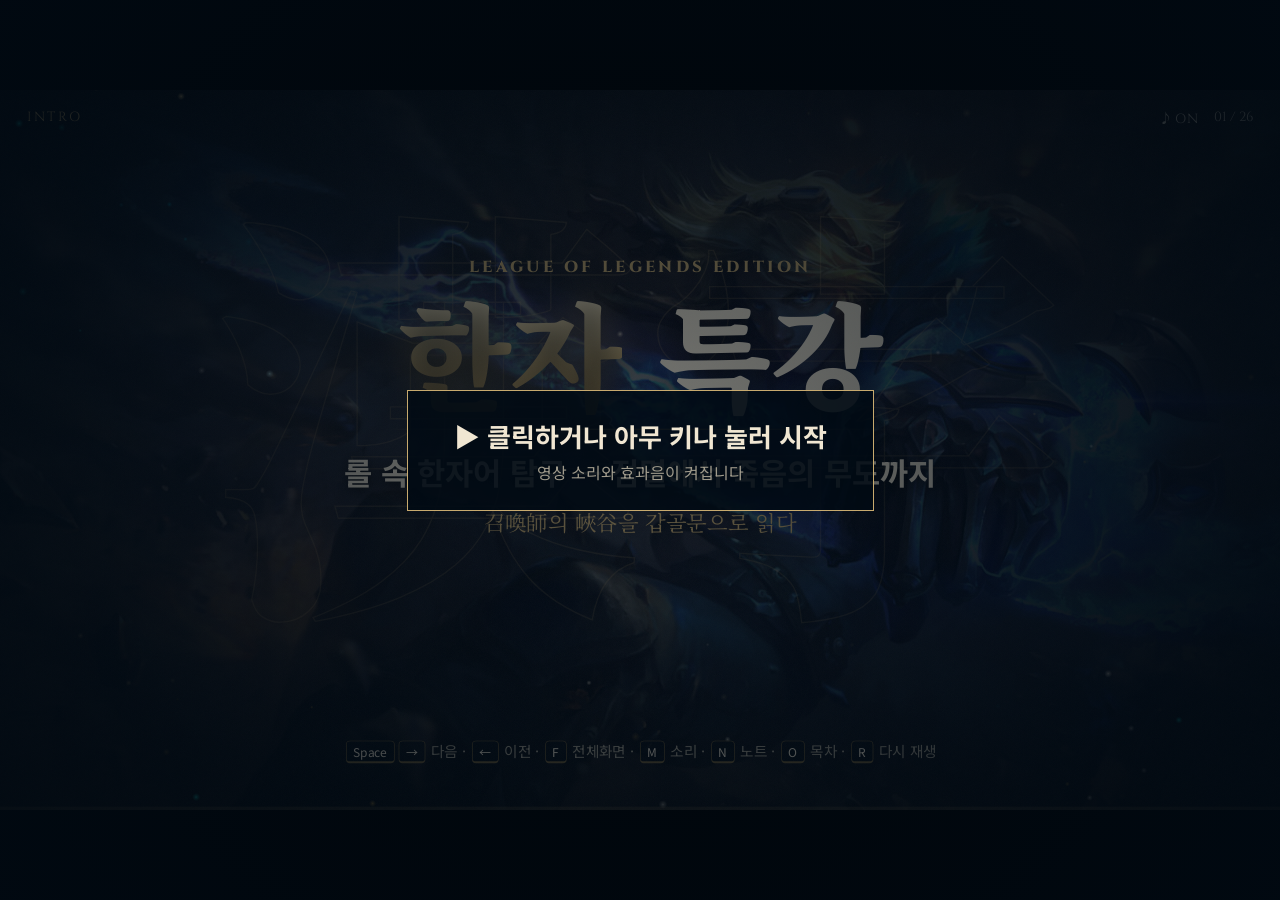
==== commit ae09d22a: "Retitle deck, drop oracle-bone intro, fix shortcuts under Korean IME - Title is now "한자 특강"; subtitl" ====
--- a/lol-hanja/index.html
+++ b/lol-hanja/index.html
@@ -3,7 +3,7 @@
 <head>
 <meta charset="utf-8">
 <meta name="viewport" content="width=device-width, initial-scale=1">
-<title>협곡의 한자 — 롤 속 한자어 탐구</title>
+<title>한자 특강 — 롤 속 한자어 탐구</title>
 <link rel="preconnect" href="https://fonts.googleapis.com">
 <link rel="preconnect" href="https://fonts.gstatic.com" crossorigin>
 <link href="https://fonts.googleapis.com/css2?family=Cinzel:wght@600;800&family=Noto+Sans+KR:wght@400;500;700;900&family=Noto+Serif+KR:wght@500;700;900&display=swap" rel="stylesheet">
@@ -23,10 +23,10 @@
     <div class="shade s-title"></div>
   </div>
   <div class="fg">
-    <div class="title-wm">峽谷</div>
+    <div class="title-wm">漢字</div>
     <div class="title-wrap">
-      <div class="kicker rise" style="--d:.2s">한자 특강 · LEAGUE OF LEGENDS EDITION</div>
-      <h1 class="title rise" style="--d:.5s">협곡의 <span class="gold">한자</span></h1>
+      <div class="kicker rise" style="--d:.2s">LEAGUE OF LEGENDS EDITION</div>
+      <h1 class="title rise" style="--d:.5s"><span class="gold">한자</span> 특강</h1>
       <div class="hexline grow" style="--d:1s"></div>
       <p class="subtitle rise" style="--d:1.2s">롤 속 한자어 탐구 — 점멸에서 죽음의 무도까지</p>
       <p class="tagline rise" style="--d:1.5s">召喚師의 峽谷을 갑골문으로 읽다</p>
@@ -59,33 +59,7 @@
       <li class="rise" style="--d:2.3s"><img src="assets/img/spell_smite.png" alt=""><span>‘<b>갱</b>’과 ‘<b>로밍</b>’은 어디서 온 말일까?</span></li>
     </ol>
   </div>
-  <aside class="notes">학생들에게 하나씩 물어보고 짐작을 들어본 뒤 넘어가세요. 마지막 퀴즈에서 다시 확인합니다.</aside>
-</section>
-
-<section class="scene" data-id="oracle" data-title="갑골문이란?" data-chapter="INTRO">
-  <div class="bg">
-    <img class="full kb" src="assets/img/photo_plastron.jpg" alt="" style="--kb-o:60% 50%">
-    <div class="shade s-left"></div>
-  </div>
-  <div class="fg">
-    <div class="panel abs rise" style="left:110px;top:140px;width:780px">
-      <div class="kicker">먼저, 갑골문이란?</div>
-      <div class="hz-row"><span class="hz l">甲</span><span class="hz l">骨</span><span class="hz l">文</span></div>
-      <div class="reads"><span>껍데기 <b>갑</b></span><span>뼈 <b>골</b></span><span>글월 <b>문</b></span></div>
-      <p class="body">약 3,200년 전 중국 상(商)나라 왕실은 거북 배딱지와 소 어깨뼈에 홈을 파고 불로 지졌습니다. ‘톡’ 하고 갈라진 <em>금</em>을 보고 하늘의 뜻을 점친 뒤, 그 내용을 뼈에 새겼죠. 지금까지 남은 <b>가장 오래된 한자</b>입니다.</p>
-    </div>
-    <figure class="gcard abs" data-step="1" style="left:1010px;top:250px">
-      <div class="gbox"><i class="g" data-g="卜-oracle"></i></div>
-      <figcaption><b><span class="hz s">卜</span> 점 복</b>갈라진 금의 모양.<br>‘복’ 하고 터지는 소리를 본떴다는 설도 있다.</figcaption>
-    </figure>
-    <figure class="gcard abs" data-step="2" style="left:1420px;top:250px">
-      <div class="gbox"><i class="g" data-g="占-oracle"></i></div>
-      <figcaption><b><span class="hz s">占</span> 점칠 점</b>卜(금) + 口(입)<br>→ 금을 읽고 말로 풀다</figcaption>
-    </figure>
-    <div class="callout abs" data-step="3" style="left:1010px;top:820px;width:780px">이 <b class="hz-in">占</b>, 잠시 후 <b>점멸(點滅)</b>에서 다시 만납니다 →</div>
-    <div class="src">사진: Shang Tortoise Plastron Oracle Bone — Gary Todd, CC0 (Wikimedia Commons)</div>
-  </div>
-  <aside class="notes">卜(복)은 거북 껍데기가 갈라진 금 모양 그대로입니다. 화면에 금이 가는 효과가 바로 그 금. 占(점)은 그 금(卜)을 보고 입(口)으로 풀이한다는 뜻 — 오늘 첫 글자 點(점)의 소리 부분이 됩니다.</aside>
+  <aside class="notes">학생들에게 하나씩 물어보고 짐작을 들어본 뒤 넘어가세요. 마지막 퀴즈에서 다시 확인합니다. (갑골문 기초는 지난 시간에 다뤘으므로 바로 소환사 주문으로 들어갑니다.)</aside>
 </section>
 
 <!-- ═══════════════════════════ CHAPTER 1 ═══════════════════════════ -->
@@ -155,7 +129,7 @@
       <div class="gcol" data-step="2">
         <figure class="gcard sm"><div class="gbox"><i class="g" data-g="占-oracle"></i></div><figcaption>갑골문</figcaption></figure>
         <div class="ghead"><span class="hz m">占</span>점칠 점</div>
-        <p>아까 본 바로 그 글자.<br>여기서는 <b>소리 ‘점’</b>을 맡는다</p>
+        <p>卜(점괘 금) + 口(입)<br>여기서는 <b>소리 ‘점’</b>을 맡는다</p>
       </div>
       <div class="op" data-step="3">=</div>
       <div class="gcol hero" data-step="3">
@@ -334,7 +308,7 @@
       <span><b class="hz-in">幽</b> 희미한</span><i>+</i><span><b class="hz-in">體</b> 몸</span><i>+</i><span><b class="hz-in">化</b> 이 되다</span><i>=</i><span class="ghost-t big">유령처럼 스르륵 통과하는 몸</span>
     </div>
   </div>
-  <aside class="notes">體는 뜻을 맡은 骨(뼈)과 소리를 맡은 豊(례)으로 이루어진 형성자입니다. 骨의 갑골문은 점칠 때 쓰던 뼈 모양 그대로라 도입부와 연결됩니다. 化는 바로 선 사람과 거꾸로 선 사람을 나란히 그려 ‘뒤바뀜’을 나타낸 글자. 세 글자를 합치면 ‘희미한 몸이 되다’ — 유닛을 통과하는 유체화 효과 그대로입니다.</aside>
+  <aside class="notes">體는 뜻을 맡은 骨(뼈)과 소리를 맡은 豊(례)으로 이루어진 형성자입니다. 骨의 갑골문은 점칠 때 쓰던 뼈 모양 그대로입니다. 化는 바로 선 사람과 거꾸로 선 사람을 나란히 그려 ‘뒤바뀜’을 나타낸 글자. 세 글자를 합치면 ‘희미한 몸이 되다’ — 유닛을 통과하는 유체화 효과 그대로입니다.</aside>
 </section>
 
 <section class="scene" data-id="quick" data-title="나머지 주문 속성 해독" data-chapter="CH.1 소환사 주문">
@@ -659,19 +633,18 @@
     <div class="kicker abs rise" style="left:0;right:0;top:90px;text-align:center">VICTORY</div>
     <h2 class="h1 abs rise center" style="left:0;right:0;top:130px;--d:.15s">오늘 획득한 한자</h2>
     <div class="loot abs" style="left:160px;right:160px;top:320px">
-      <div class="tile" style="--i:0"><div class="f"><i class="g" data-g="卜-oracle"></i></div><div class="b"><span class="hz">卜</span><small>점 복</small></div></div>
-      <div class="tile" style="--i:1"><div class="f"><i class="g" data-g="占-oracle"></i></div><div class="b"><span class="hz">占</span><small>점칠 점</small></div></div>
-      <div class="tile" style="--i:2"><div class="f"><i class="g" data-g="點-seal"></i></div><div class="b"><span class="hz">點</span><small>점 점</small></div></div>
-      <div class="tile" style="--i:3"><div class="f"><i class="g" data-g="滅-seal"></i></div><div class="b"><span class="hz">滅</span><small>꺼질 멸</small></div></div>
-      <div class="tile" style="--i:4"><div class="f"><i class="g" data-g="火-oracle"></i></div><div class="b"><span class="hz">火</span><small>불 화</small></div></div>
-      <div class="tile" style="--i:5"><div class="f"><i class="g" data-g="幽-recon"></i></div><div class="b"><span class="hz">幽</span><small>그윽할 유</small></div></div>
-      <div class="tile" style="--i:6"><div class="f"><i class="g" data-g="骨-oracle"></i></div><div class="b"><span class="hz">體</span><small>몸 체</small></div></div>
-      <div class="tile" style="--i:7"><div class="f"><i class="g" data-g="化-oracle"></i></div><div class="b"><span class="hz">化</span><small>될 화</small></div></div>
-      <div class="tile" style="--i:8"><div class="f"><i class="g" data-g="王-oracle"></i></div><div class="b"><span class="hz">王</span><small>임금 왕</small></div></div>
-      <div class="tile" style="--i:9"><div class="f"><i class="g" data-g="劍-seal"></i></div><div class="b"><span class="hz">劍</span><small>칼 검</small></div></div>
-      <div class="tile" style="--i:10"><div class="f"><i class="g" data-g="刀-oracle"></i></div><div class="b"><span class="hz">刀</span><small>칼 도</small></div></div>
-      <div class="tile" style="--i:11"><div class="f"><i class="g" data-g="無-oracle"></i></div><div class="b"><span class="hz">舞</span><small>춤출 무</small></div></div>
-      <div class="tile" style="--i:12"><div class="f"><i class="g" data-g="足-oracle"></i></div><div class="b"><span class="hz">蹈</span><small>밟을 도</small></div></div>
+      <div class="tile" style="--i:0"><div class="f"><i class="g" data-g="占-oracle"></i></div><div class="b"><span class="hz">占</span><small>점칠 점</small></div></div>
+      <div class="tile" style="--i:1"><div class="f"><i class="g" data-g="點-seal"></i></div><div class="b"><span class="hz">點</span><small>점 점</small></div></div>
+      <div class="tile" style="--i:2"><div class="f"><i class="g" data-g="滅-seal"></i></div><div class="b"><span class="hz">滅</span><small>꺼질 멸</small></div></div>
+      <div class="tile" style="--i:3"><div class="f"><i class="g" data-g="火-oracle"></i></div><div class="b"><span class="hz">火</span><small>불 화</small></div></div>
+      <div class="tile" style="--i:4"><div class="f"><i class="g" data-g="幽-recon"></i></div><div class="b"><span class="hz">幽</span><small>그윽할 유</small></div></div>
+      <div class="tile" style="--i:5"><div class="f"><i class="g" data-g="骨-oracle"></i></div><div class="b"><span class="hz">體</span><small>몸 체</small></div></div>
+      <div class="tile" style="--i:6"><div class="f"><i class="g" data-g="化-oracle"></i></div><div class="b"><span class="hz">化</span><small>될 화</small></div></div>
+      <div class="tile" style="--i:7"><div class="f"><i class="g" data-g="王-oracle"></i></div><div class="b"><span class="hz">王</span><small>임금 왕</small></div></div>
+      <div class="tile" style="--i:8"><div class="f"><i class="g" data-g="劍-seal"></i></div><div class="b"><span class="hz">劍</span><small>칼 검</small></div></div>
+      <div class="tile" style="--i:9"><div class="f"><i class="g" data-g="刀-oracle"></i></div><div class="b"><span class="hz">刀</span><small>칼 도</small></div></div>
+      <div class="tile" style="--i:10"><div class="f"><i class="g" data-g="無-oracle"></i></div><div class="b"><span class="hz">舞</span><small>춤출 무</small></div></div>
+      <div class="tile" style="--i:11"><div class="f"><i class="g" data-g="足-oracle"></i></div><div class="b"><span class="hz">蹈</span><small>밟을 도</small></div></div>
     </div>
     <div class="gg abs" data-step="1">GG <small>Good Game — 다음 판에서 만나요!</small></div>
   </div>
--- a/lol-hanja/css/deck.css
+++ b/lol-hanja/css/deck.css
@@ -1,4 +1,4 @@
-/* 협곡의 한자 — 1920×1080 고정 스테이지를 창 크기에 맞춰 축소/확대한다 */
+/* 한자 특강(롤 속 한자어) — 1920×1080 고정 스테이지를 창 크기에 맞춰 축소/확대한다 */
 :root {
   --ink: #010a13;
   --gold1: #f0e6d2;
@@ -471,7 +471,7 @@
 .qa p { margin: 0; font-size: 32px; line-height: 1.4; }
 .qa .a { font-size: 28px; color: var(--soft); display: flex; align-items: center; gap: 16px; justify-content: flex-end; }
 .qa .a .hz { font-size: 64px; color: #fff; text-shadow: 0 0 20px rgba(255, 210, 122, .6); }
-.loot { display: grid; grid-template-columns: repeat(7, 1fr); gap: 24px; justify-items: center; }
+.loot { display: grid; grid-template-columns: repeat(6, 1fr); gap: 24px; justify-items: center; }
 .tile { position: relative; width: 196px; height: 226px; perspective: 900px; }
 .tile .f, .tile .b { position: absolute; inset: 0; backface-visibility: hidden; border: 1px solid var(--gold3); display: flex; flex-direction: column; align-items: center; justify-content: center; box-shadow: 0 14px 40px rgba(0, 0, 0, .5); }
 .tile .f { padding: 30px; background: linear-gradient(rgba(14, 11, 6, .82), rgba(8, 6, 3, .9)), url(../assets/img/photo_plastron.jpg) 50% 50% / 700% auto; }
